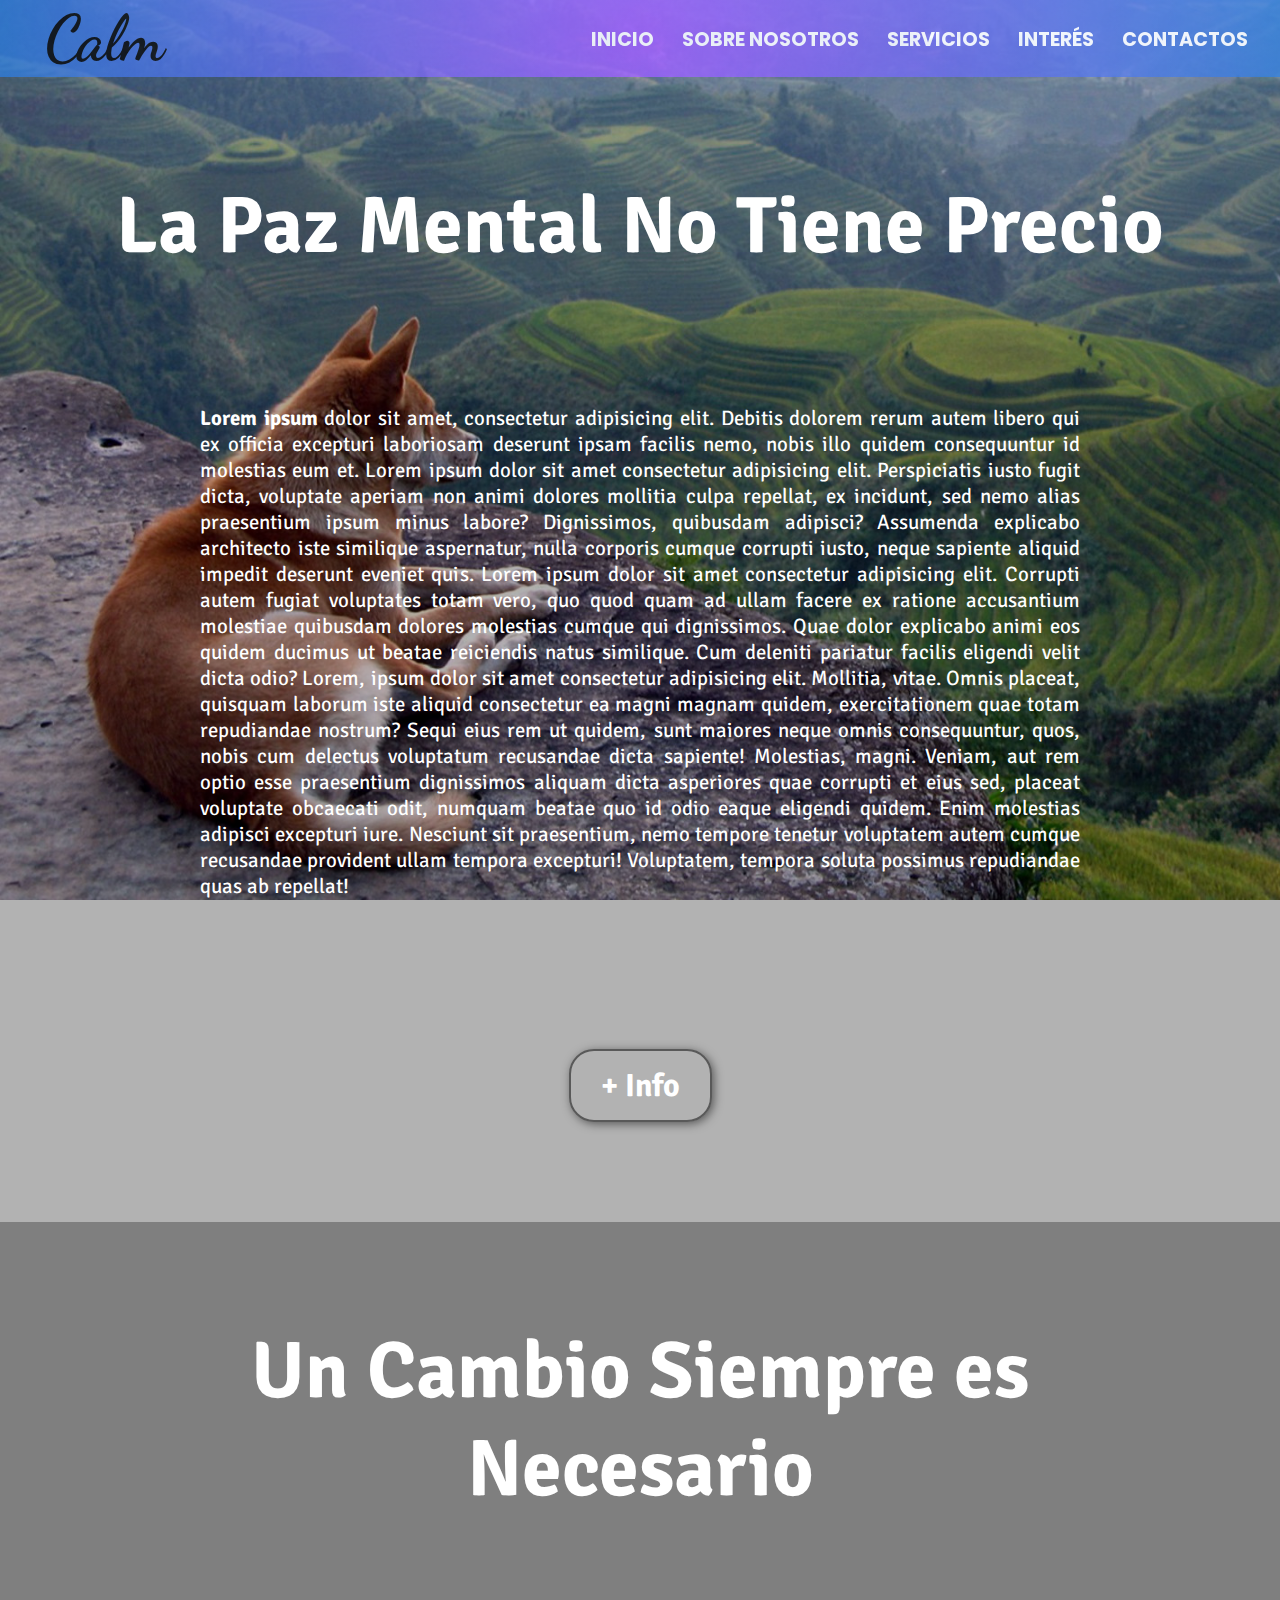
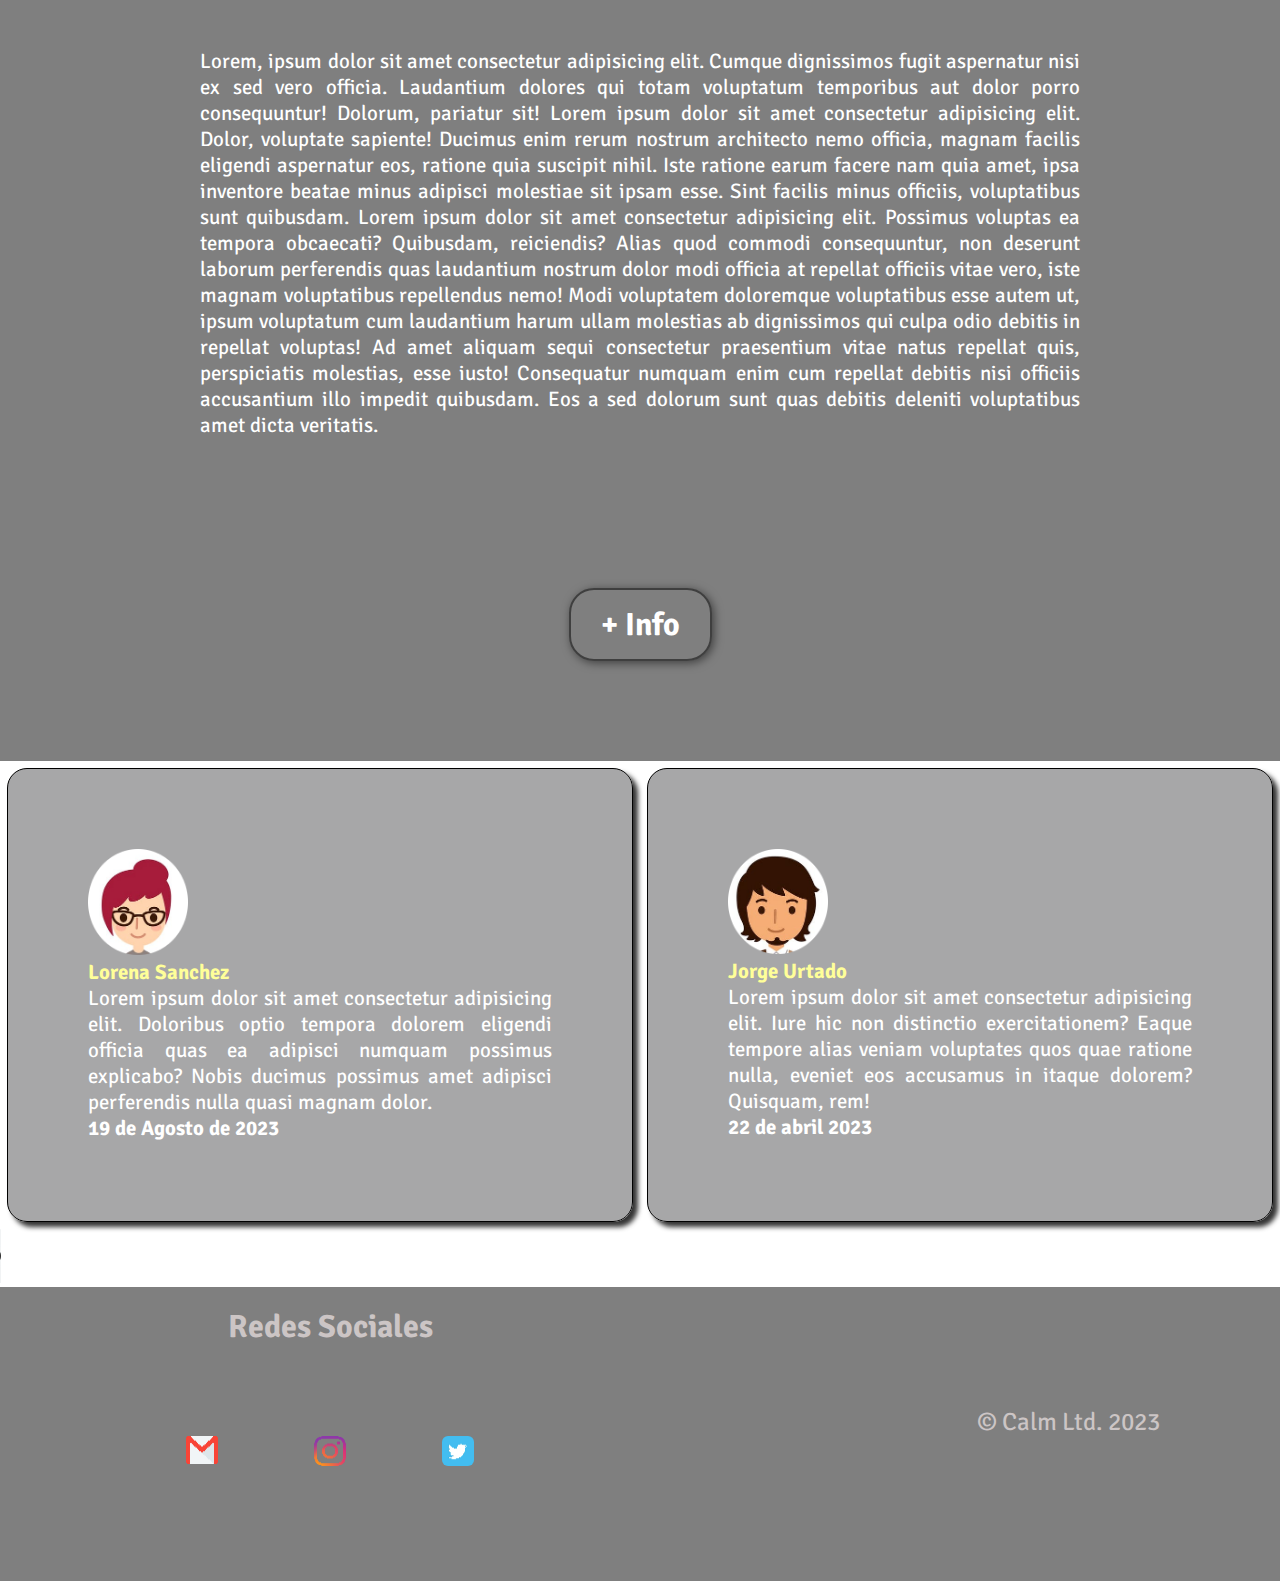
==== index.html @ 002ec2c3 "27ago 02" ====
<!DOCTYPE html>
<html lang="en">
<head>
    <meta charset="UTF-8">
    <meta name="viewport" content="width=device-width, initial-scale=1.0">
    <title>Calm</title>
    <link rel="stylesheet" href="style.css">
    <script defer src="app.js"></script>
    <link rel="shortcut icon" href="./img/favicon.ico" type="image/x-icon">
</head>
<body>

    <header id="head">

        <h1>Calm</h1>
        <nav class="navigation">
            <a href="./index.html">INICIO</a>
            <a href="./about.html">SOBRE NOSOTROS</a>
            <a href="./services.html">SERVICIOS</a>
            <a href="./interest.html">INTERÉS</a>
            <a href="./contact.html">CONTACTOS</a>
        </nav>

    </header>

    <main id="main">

        <section class="first_section">

            <h2>La Paz Mental No Tiene Precio</h2>

            <section class="first_section-div">

                    <p><b>Lorem ipsum</b> dolor sit amet, consectetur adipisicing elit. Debitis dolorem rerum autem libero qui ex officia excepturi laboriosam deserunt ipsam facilis nemo, nobis illo quidem consequuntur id molestias eum et. Lorem ipsum dolor sit amet consectetur adipisicing elit. Perspiciatis iusto fugit dicta, voluptate aperiam non animi dolores mollitia culpa repellat, ex incidunt, sed nemo alias praesentium ipsum minus labore? Dignissimos, quibusdam adipisci? Assumenda explicabo architecto iste similique aspernatur, nulla corporis cumque corrupti iusto, neque sapiente aliquid impedit deserunt eveniet quis. Lorem ipsum dolor sit amet consectetur adipisicing elit. Corrupti autem fugiat voluptates totam vero, quo quod quam ad ullam facere ex ratione accusantium molestiae quibusdam dolores molestias cumque qui dignissimos. Quae dolor explicabo animi eos quidem ducimus ut beatae reiciendis natus similique. Cum deleniti pariatur facilis eligendi velit dicta odio? Lorem, ipsum dolor sit amet consectetur adipisicing elit. Mollitia, vitae. Omnis placeat, quisquam laborum iste aliquid consectetur ea magni magnam quidem, exercitationem quae totam repudiandae nostrum? Sequi eius rem ut quidem, sunt maiores neque omnis consequuntur, quos, nobis cum delectus voluptatum recusandae dicta sapiente! Molestias, magni. Veniam, aut rem optio esse praesentium dignissimos aliquam dicta asperiores quae corrupti et eius sed, placeat voluptate obcaecati odit, numquam beatae quo id odio eaque eligendi quidem. Enim molestias adipisci excepturi iure. Nesciunt sit praesentium, nemo tempore tenetur voluptatem autem cumque recusandae provident ullam tempora excepturi! Voluptatem, tempora soluta possimus repudiandae quas ab repellat!</p>
                
            </section>

            <div class="btn-musica">
                <a href="https://www.youtube.com/watch?v=oP-83L8jOxo"" target="_blank">+ Info</a>
            </div>

        </section>

        <section class="second_section">

            <h2>Un Cambio Siempre es Necesario</h2>
            <p>Lorem, ipsum dolor sit amet consectetur adipisicing elit. Cumque dignissimos fugit aspernatur nisi ex sed vero officia. Laudantium dolores qui totam voluptatum temporibus aut dolor porro consequuntur! Dolorum, pariatur sit! Lorem ipsum dolor sit amet consectetur adipisicing elit. Dolor, voluptate sapiente! Ducimus enim rerum nostrum architecto nemo officia, magnam facilis eligendi aspernatur eos, ratione quia suscipit nihil. Iste ratione earum facere nam quia amet, ipsa inventore beatae minus adipisci molestiae sit ipsam esse. Sint facilis minus officiis, voluptatibus sunt quibusdam. Lorem ipsum dolor sit amet consectetur adipisicing elit. Possimus voluptas ea tempora obcaecati? Quibusdam, reiciendis? Alias quod commodi consequuntur, non deserunt laborum perferendis quas laudantium nostrum dolor modi officia at repellat officiis vitae vero, iste magnam voluptatibus repellendus nemo! Modi voluptatem doloremque voluptatibus esse autem ut, ipsum voluptatum cum laudantium harum ullam molestias ab dignissimos qui culpa odio debitis in repellat voluptas! Ad amet aliquam sequi consectetur praesentium vitae natus repellat quis, perspiciatis molestias, esse iusto! Consequatur numquam enim cum repellat debitis nisi officiis accusantium illo impedit quibusdam. Eos a sed dolorum sunt quas debitis deleniti voluptatibus amet dicta veritatis.</p>
            
            <div class="btn-video">
                <a href="https://www.youtube.com/watch?v=GnFl4xv1kAo" target="_blank">+ Info</a>
            </div>

        </section>

    </main>

    

    <section class="testimony">

        <div class="testimony_one">
            <img src="img/female_face.png" alt="female testimony" title="female testimony" width="100px">
            <h3>Lorena Sanchez</h3>
            <p>Lorem ipsum dolor sit amet consectetur adipisicing elit. Doloribus optio tempora dolorem eligendi officia quas ea adipisci numquam possimus explicabo? Nobis ducimus possimus amet adipisci perferendis nulla quasi magnam dolor.</p>
            <p><b>19 de Agosto de 2023</b></p>
        </div>

        <div class="testimony_two">
            <img src="img/male_face.png" alt="male testimony" title="male testimony" width="100px">
            <h3>Jorge Urtado</h3>
            <p>Lorem ipsum dolor sit amet consectetur adipisicing elit. Iure hic non distinctio exercitationem? Eaque tempore alias veniam voluptates quos quae ratione nulla, eveniet eos accusamus in itaque dolorem? Quisquam, rem!</p>
            <p><b>22 de abril 2023</b></p>
        </div>

    </section>

    <audio id="audio" src="./audio/sunny-mornings.mp3" autoplay loop controls></audio>

    <footer id="foot">

        

        <div class="rrss">
            <div class="foot-h4">
                <h4>Redes Sociales</h4>
            </div>
            <div class="rrss-div">
                <div class="email">
                
                    <a href="mailto:contacto@calm.com" target="_blank">
                        <img src="./img/email.png" alt="email_logo">
                    </a>
    
                </div>
    
                <div class="instagram">
    
                    <a href="https://www.instagram.com" target="_blank">
                        <img src="./img/ig_logo.png" alt="instagram_logo">
                    </a>
    
                </div>
    
                <div class="twitter">
    
                    <a href="https://www.twitter.com" target="_blank">
                        <img src="./img/twitter.png" alt="twitter_logo">
                    </a>
    
                </div>
            </div>
        </div>

        <div class="copyright">
            <p>&copy; Calm Ltd. 2023</p>
        </div>

    </footer>

</body>
</html>
---- style.css ----
@import url('https://fonts.googleapis.com/css2?family=Courgette&family=Dancing+Script&family=Poppins:wght@400;700&family=Signika+Negative&display=swap');
/* 
font-family: 'Courgette', cursive;
font-family: 'Dancing Script', cursive;
font-family: 'Poppins', sans-serif;
font-family: 'Signika Negative', sans-serif; 
*/


*{
    margin: 0;
    padding: 0;
    box-sizing: border-box;
    list-style: none;
}

body{
    background-image: url(./img/bg1.jpg);
    background-repeat: no-repeat;
    background-attachment: fixed;
    background-size: cover;
    text-align: justify;
}

/* body::before{
    background-image: url(./img/bg1.jpg);
    background-repeat: no-repeat;
    background-attachment: fixed;
    background-size: cover;
    text-align: justify;
    filter: blur(10px);
    z-index: -1;
    content: '';
} */

#head{
    background: radial-gradient(circle, rgb(153, 82, 245) 0%, rgb(40, 115, 207) 100%);
    opacity: 80%;
    position: sticky;
    top: 0;
    display: flex;
    flex-direction: row;
    justify-content: space-between;
}

.navigation{
    padding-right: 20px;
    padding-top: 25px;
}

.navigation a{
    border-radius: 20px;
    color: white;
    text-decoration: none;
    font-weight: bold;
    font-size: 1.2em;
    font-family: 'Poppins', sans-serif;
    padding: 12px;
}

.navigation a:hover{
    background-color: rgba(145, 52, 231, 0.582);
}

h1{
    font-family: 'Dancing Script', cursive;
    font-size: 4em;
    padding-left: 45px;
    padding-right: 50px;
    border-radius: 50px;
}

h1:hover{
    transition: 0.2s;
    filter: blur(3px);
}

h2{
    font-family: 'Signika Negative', sans-serif;
    font-size: 5em;
    text-align: center;
    color: white;
}

h3{
    font-family: 'Signika Negative', sans-serif;
    color: #ff9;
    font-size: 1.3em;
}

p{
    font-size: 1.3em;
    font-family: 'Signika Negative', sans-serif;
}

#main h2{
    padding-bottom: 30px;
    transition: 2s;
}

#main p{
    color: white;
    padding: 100px;
}

.first_section{
    background-color: rgba(0,0,0,0.3);
    padding: 100px;
}

.second_section{
    background-color: rgba(0,0,0,0.5);
    padding: 100px;
}

.btn-video, .btn-musica{
    display: flex;
    justify-content: center;
    padding-top: 50px;
}

.btn-musica a, .btn-video a{
    display: inline-block;
    color: white;
    font-size: 2em;
    font-weight: bold;
    padding: 15px 30px;
    border-radius: 25px;
    border: 2px solid rgba(0, 0, 0, 0.5);
    box-shadow: 2px 2px 10px rgba(0, 0, 0, 0.5); /* offset-x | offset-y | blur-radius | spread-radius | color */
    transition: 0.5s;
    text-decoration: none;
    font-family: 'Signika Negative', sans-serif;
}

.btn-musica a:hover, .btn-video a:hover{
    background-color: rgba(155, 48, 255, 0.493);
}

.testimony{
    display: flex;
}

.testimony_one, .testimony_two{
    padding: 80px;
    margin: 7px;
    background-color: rgba(67, 66, 68, 0.466);
    border-radius: 20px;
    width: 50%;
    border: 1px solid rgb(0,0,0);
    box-shadow: 5px 5px 5px rgba(0, 0, 0, 0.8);
    transition: 2s;
}

.testimony p{
    color: white;
}

#foot{
    color: rgb(204, 197, 197);
    padding: 20px;
    background-color: rgba(0,0,0,0.5);
    font-size: 1.2em;
    display: flex;
}

.foot-h4{
    font-family: 'Signika Negative', sans-serif;
    font-size: 2rem;
    display: flex;
    justify-content: center;
}

.rrss, .copyright{
    width: 50%;
}

.rrss-div{
    display: flex;
    justify-content: space-evenly;
    padding: 80px;
}

.instagram, .email{
    padding: 10px;
}

.twitter img{
    border-radius: 16px;
    padding: 10px;
} 


.copyright p{
    text-align: right;
    padding: 100px;
}


/* About */

.main_about{
    /* background-color: rgba(0,0,0,0.3); */
}

.main_about p{
    color: white;
}

.first_section-about{
    background-color: rgba(0, 0, 0, 0.5);
    padding: 100px;
}

.sec_one-div, .sec_two-div{
    display: flex;
    align-items: center;
}

.second_section-about{
    padding: 100px;
    background-color: rgba(0, 0, 0, 0.3);
}

.main_about h2{
    transition: 2s;
}

.sec_one-div p, .sec_two-div p{
    text-align: center;
    text-align: justify;
    padding: 100px;
}

.sec_one-div img, .sec_two-div img{
    width: 32%;
    border-radius: 50%;
}

/* services */

.main_services p{
    color: white;
}

.service_one, .service_two, .service_three{
    padding: 100px;
}

.service_one h2, .service_two h2, .service_three h2{
    padding-bottom: 100px;
    transition: 2s;
}

.service_one-div, .service_two-div, .service_three-div{
    display: flex;
    align-items: center;
}

.service_one-div p, .service_two-div p, .service_three-div p{
    text-align: center;
    text-align: justify;
    padding: 100px;
}

.service_one-div img, .service_two-div img, .service_three-div img{
    border-radius: 10px;
    max-width: 50%;
}

.service_one{
    background-color: rgba(0,0,0,0.3);
}

.service_two{
    background-color: rgba(0,0,0,0.5);
}

.service_three{
    background-color: rgba(0,0,0,0.3);
}

/* Interés */

.main_interest{
    /* background-color: rgba(0,0,0,0.3); */
    color: white;
}

.main_interest h2{
    transition: 2s;
}

.section_one-interest{
    background-color: rgba(0, 0, 0, 0.5);
    padding: 100px 0px;
}

.secone_interest-img{
    padding: 100px;
    display: flex;
    justify-content: center;  
}

.secone_interest-img img{
    border-radius: 10px;
    border: 2px solid rgba(0, 0, 0, 0.5);
    box-shadow: 30px 20px 10px rgba(0, 0, 0, 0.7);
    max-width: 90%;
}

.section_one-interest p{
    padding: 0px 200px;
}

.secone_interest-div p{
    padding-bottom: 100px;
}

.section_two-interest{
    padding: 100px 0px;
    background-color: rgba(0, 0, 0, 0.3);
}

.section_two-interest p{
    padding: 0px 200px;
}

.sectwo_interest-img{
    padding: 100px;
    display: flex;
    justify-content: center;
}

.sectwo_interest-img img{
    border-radius: 10px;
    border: 2px solid rgba(0, 0, 0, 0.5);
    box-shadow:30px 20px 10px rgba(0, 0, 0, 0.8);
}


/* Form */

.contact_form{
    padding: 100px;
    background-color: rgba(0, 0, 0, 0.5);
}

.contact_form h2{
    font-family: 'Courgette', cursive;
    font-size: 5.2em;
    /* color: #ad4ef1; */
    transition: 2s;
}

.contact_form h3{
    text-align: center;
    padding-bottom: 50px;
    font-size: 2em;
}

form{
    border: 3px solid #8724ce;
	width: 500px; 
    height: auto;
    margin: 80px auto;
	border-radius: 10px;  
    padding: 50px; 
    background-color: rgba(176, 78, 233, 0.2);
    color: white;
}

input{
	background-color: #fbfbfb; 
	width: 400px; 
	height: 40px; 
    border: 1px solid #ab4493;
	border-radius: 5px;  
	margin-top: 10px;  
	padding-left: 10px;
    margin-bottom: 20px; 
    font-family: 'Poppins', sans-serif;
}


textarea{
    background-color: #fbfbfb; 
	width: 400px; 
	height: 150px; 
	border-radius: 5px;
    border: 1px solid #ab4493;  
	margin-top: 10px;  
	padding-left: 10px;
    margin-bottom: 20px; 
    padding-top: 15px; 
    font-family: 'Poppins', sans-serif;
}


label{
    display: block; 
	float: center; 	
    font-family: 'Poppins', sans-serif;
}


button{
	height: 45px; 
	padding-left: 5px;
	padding-right: 5px; 	
	margin-bottom: 20px; 
	margin-top: 10px; 	
	background-color: #d660bb; 
    border: 0.5px solid #d660bb;
	border-radius: 10px;	
	width: 400px;   
    cursor: pointer;
}

button:hover{
    background-color: #ec7ad2;
    transition: 0.3s;
}


button p{
	color: #fff; 
    font-weight: bold;
    font-family: 'Poppins', sans-serif;
}


span{
	color: yellow; 
}

.aviso{
    font-family: 'Poppins', sans-serif;
}

/* ::-webkit-input-placeholder {
    color: #ec2525;
}
*/

form input:focus{
	outline:0;
	border: 1px solid #97d848;
}


form textarea:focus{
	outline:0;
	border: 1px solid #97d848;
}

.contact_others{
    background-color: rgba(0, 0, 0, 0.3);
}

.contact_others h2{
    font-family: 'Courgette', cursive;
    font-size: 5em;
    padding: 100px;
}

.contact_others-iframe{
    display: flex;
    justify-content: center;
    padding-bottom: 50px;
}

.contact_others-p{
    color: white;
    text-align: center;
    font-size: 2em;
}

.contact_others-div{
    padding: 50px;
    padding-bottom: 100px;
}

.contact_others-div h3{
    text-align: center;
    font-size: 2em;
    padding: 50px;
}

.contact_others-div p{
    color: white;
    text-align: center;
    font-size: 1.5em;
}
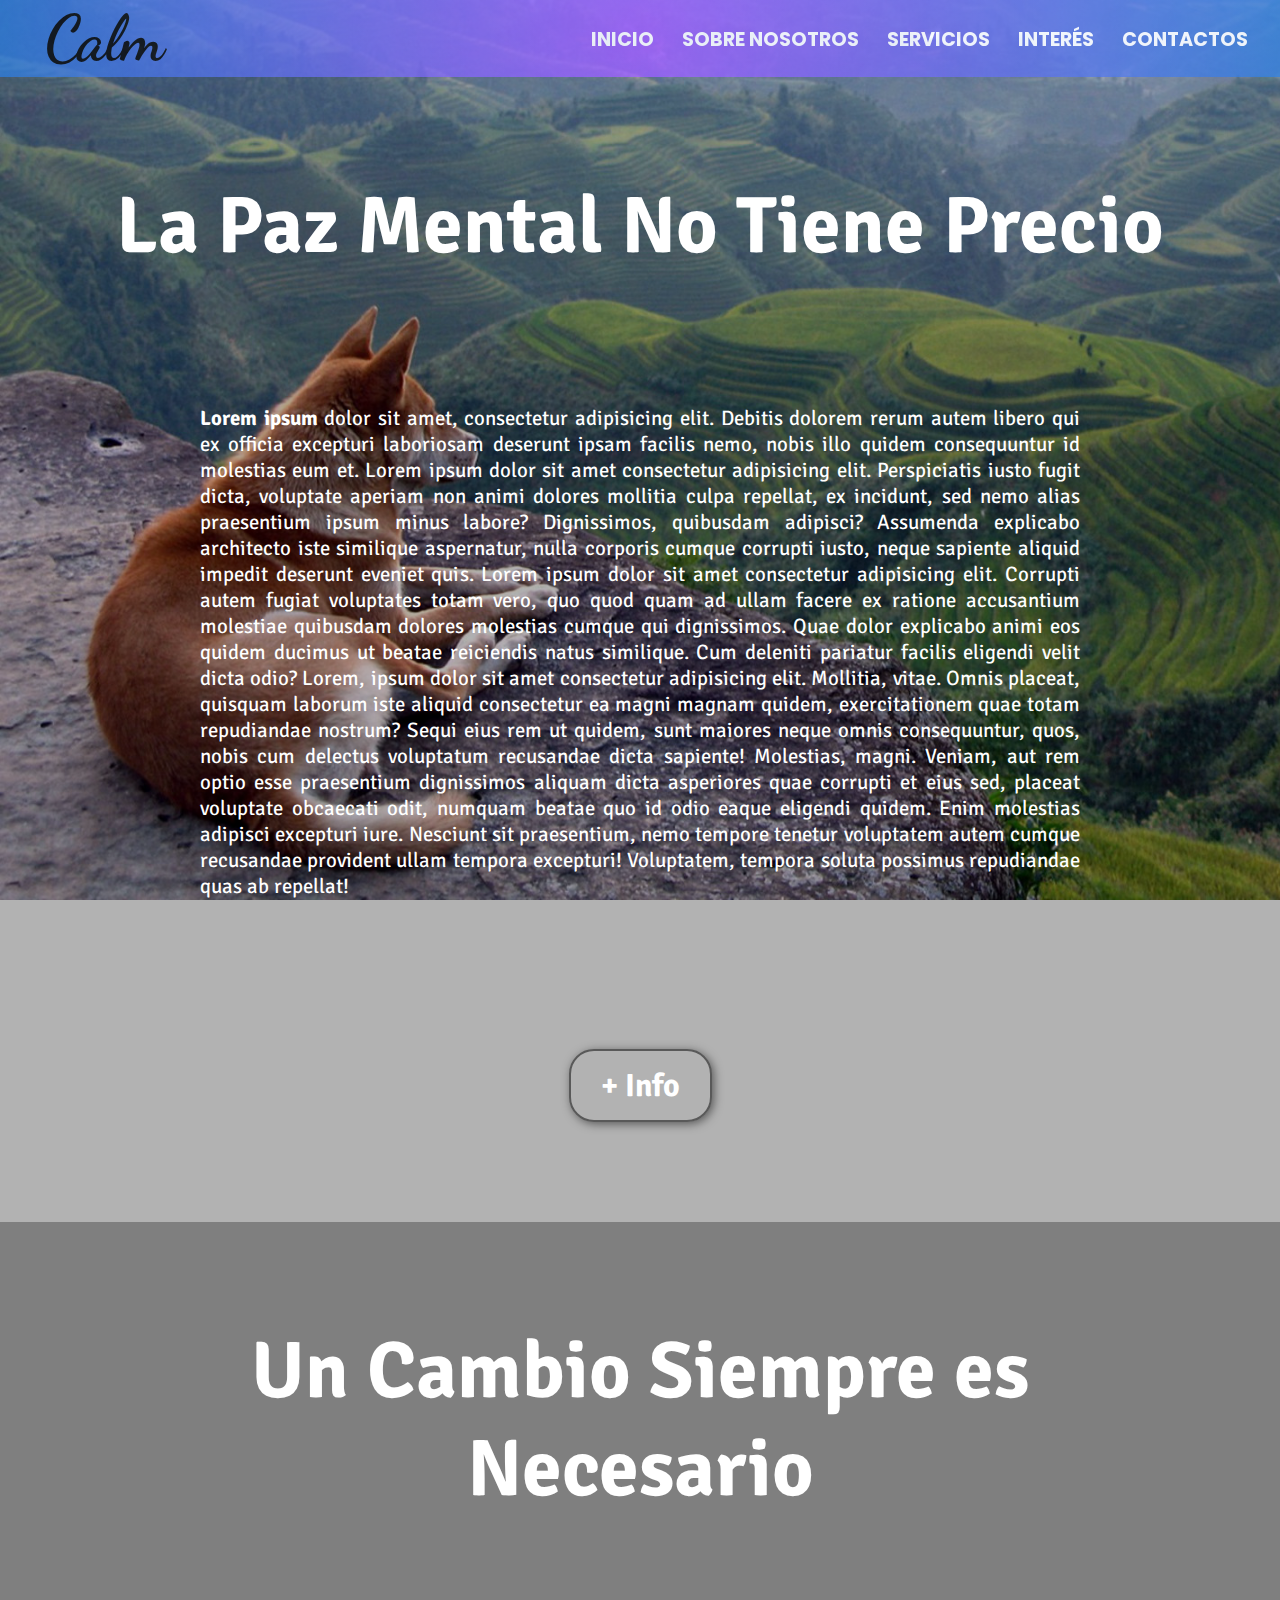
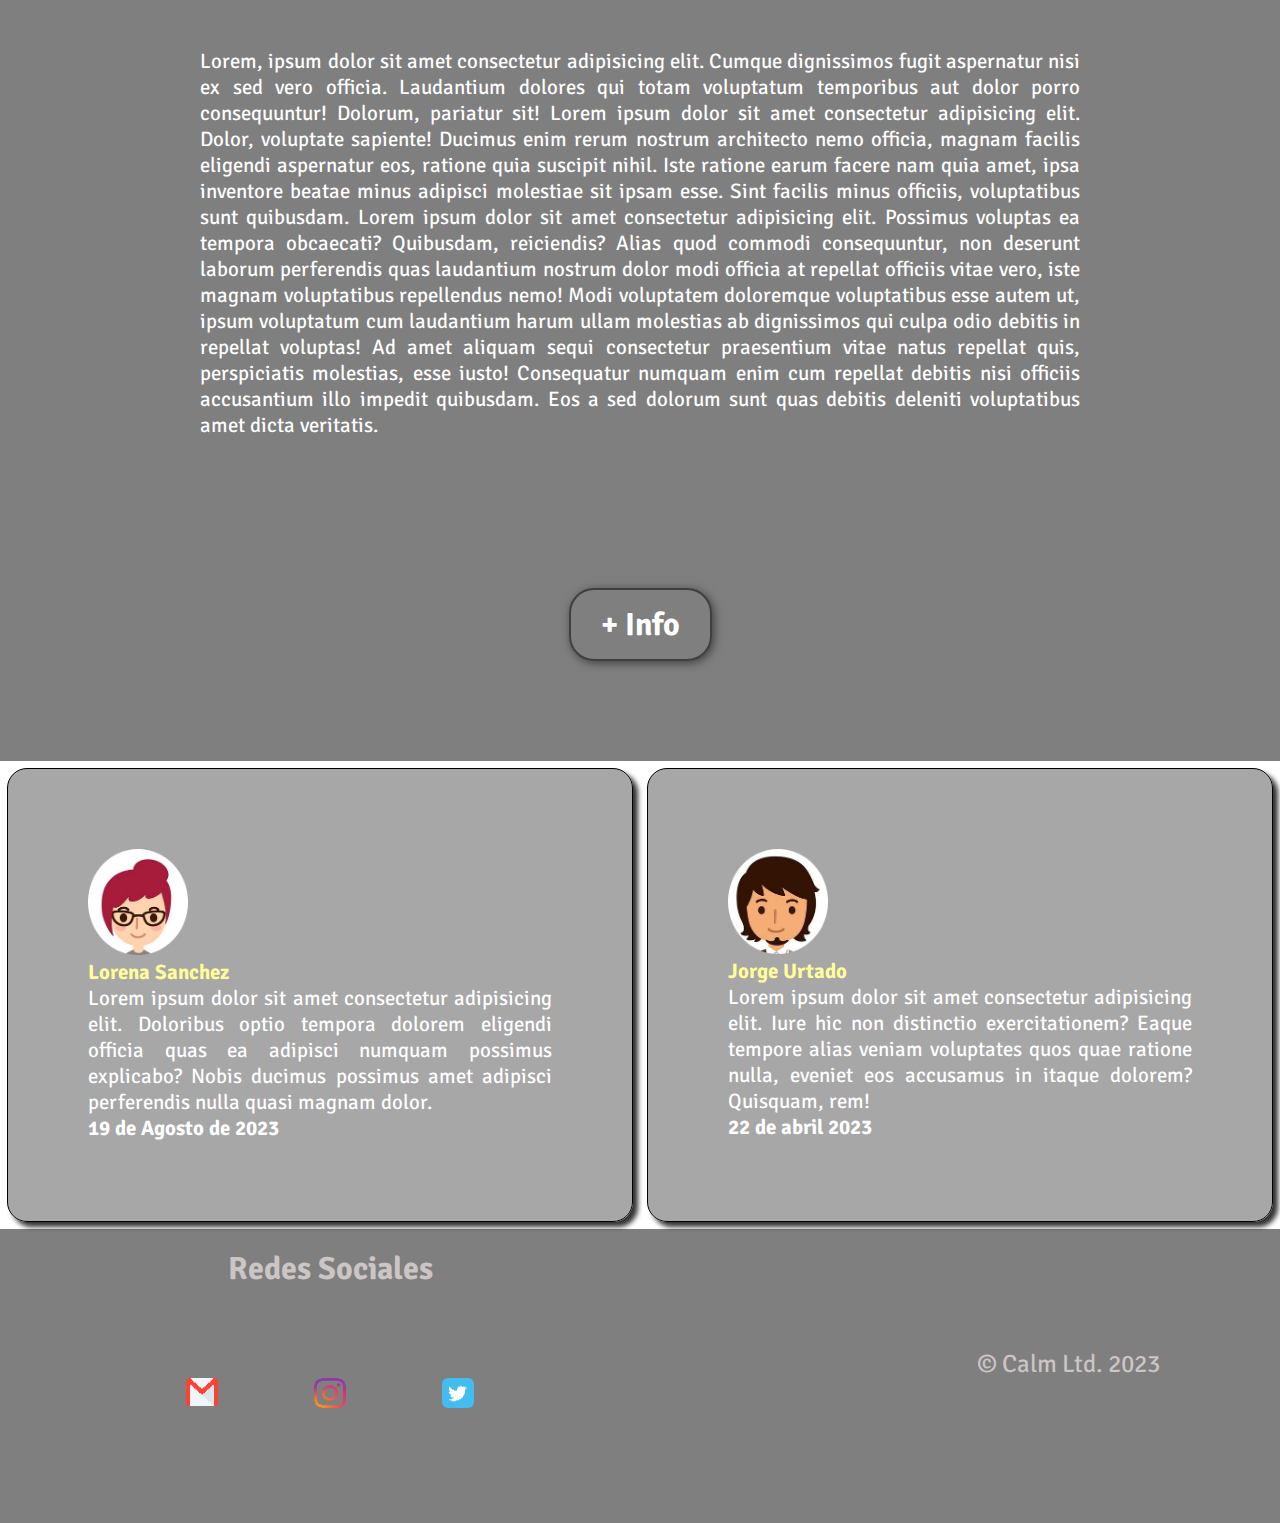
==== commit 1091c231: "27ago 03" ====
--- a/index.html
+++ b/index.html
@@ -74,7 +74,9 @@
 
     </section>
 
-    <audio id="audio" src="./audio/sunny-mornings.mp3" autoplay loop controls></audio>
+    <!-- <audio autoplay>
+        <source src="./audio/sunny-mornings.mp3" type="audio/mpeg">
+    </audio> -->
 
     <footer id="foot">
 
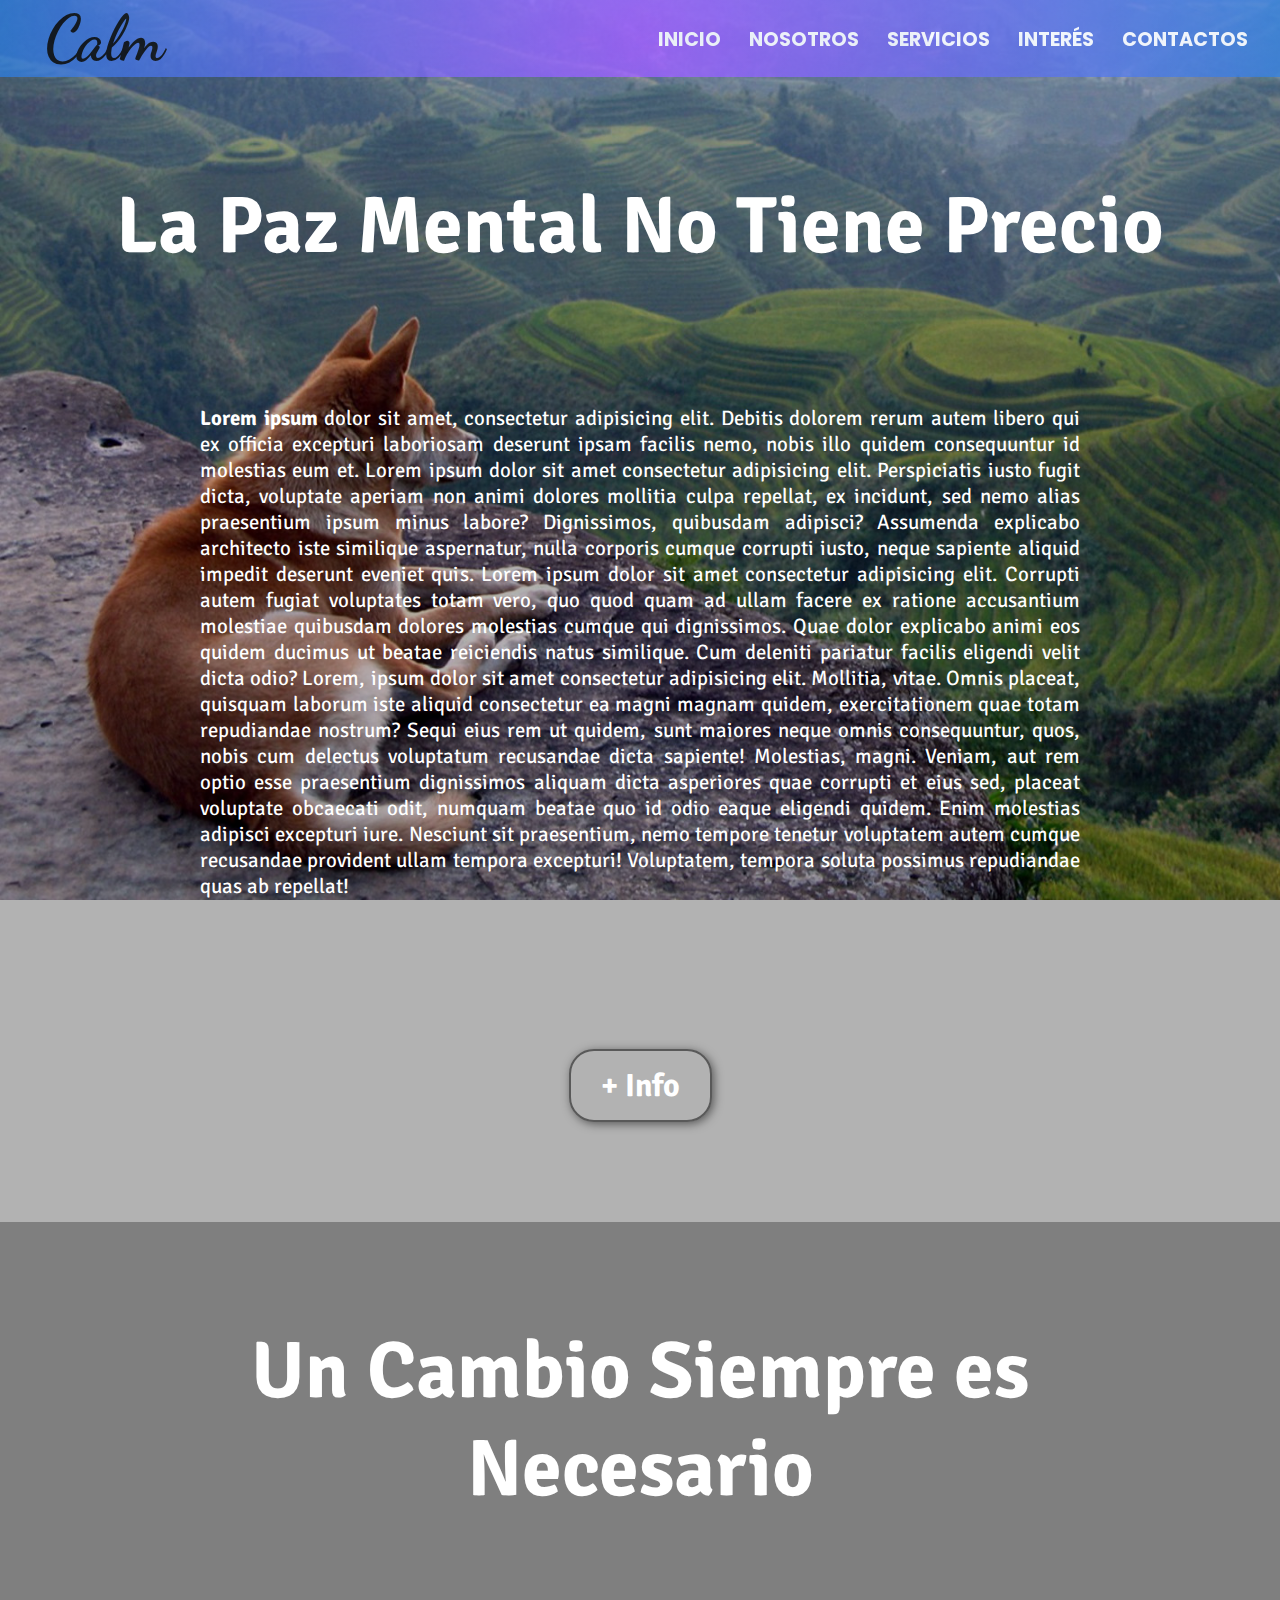
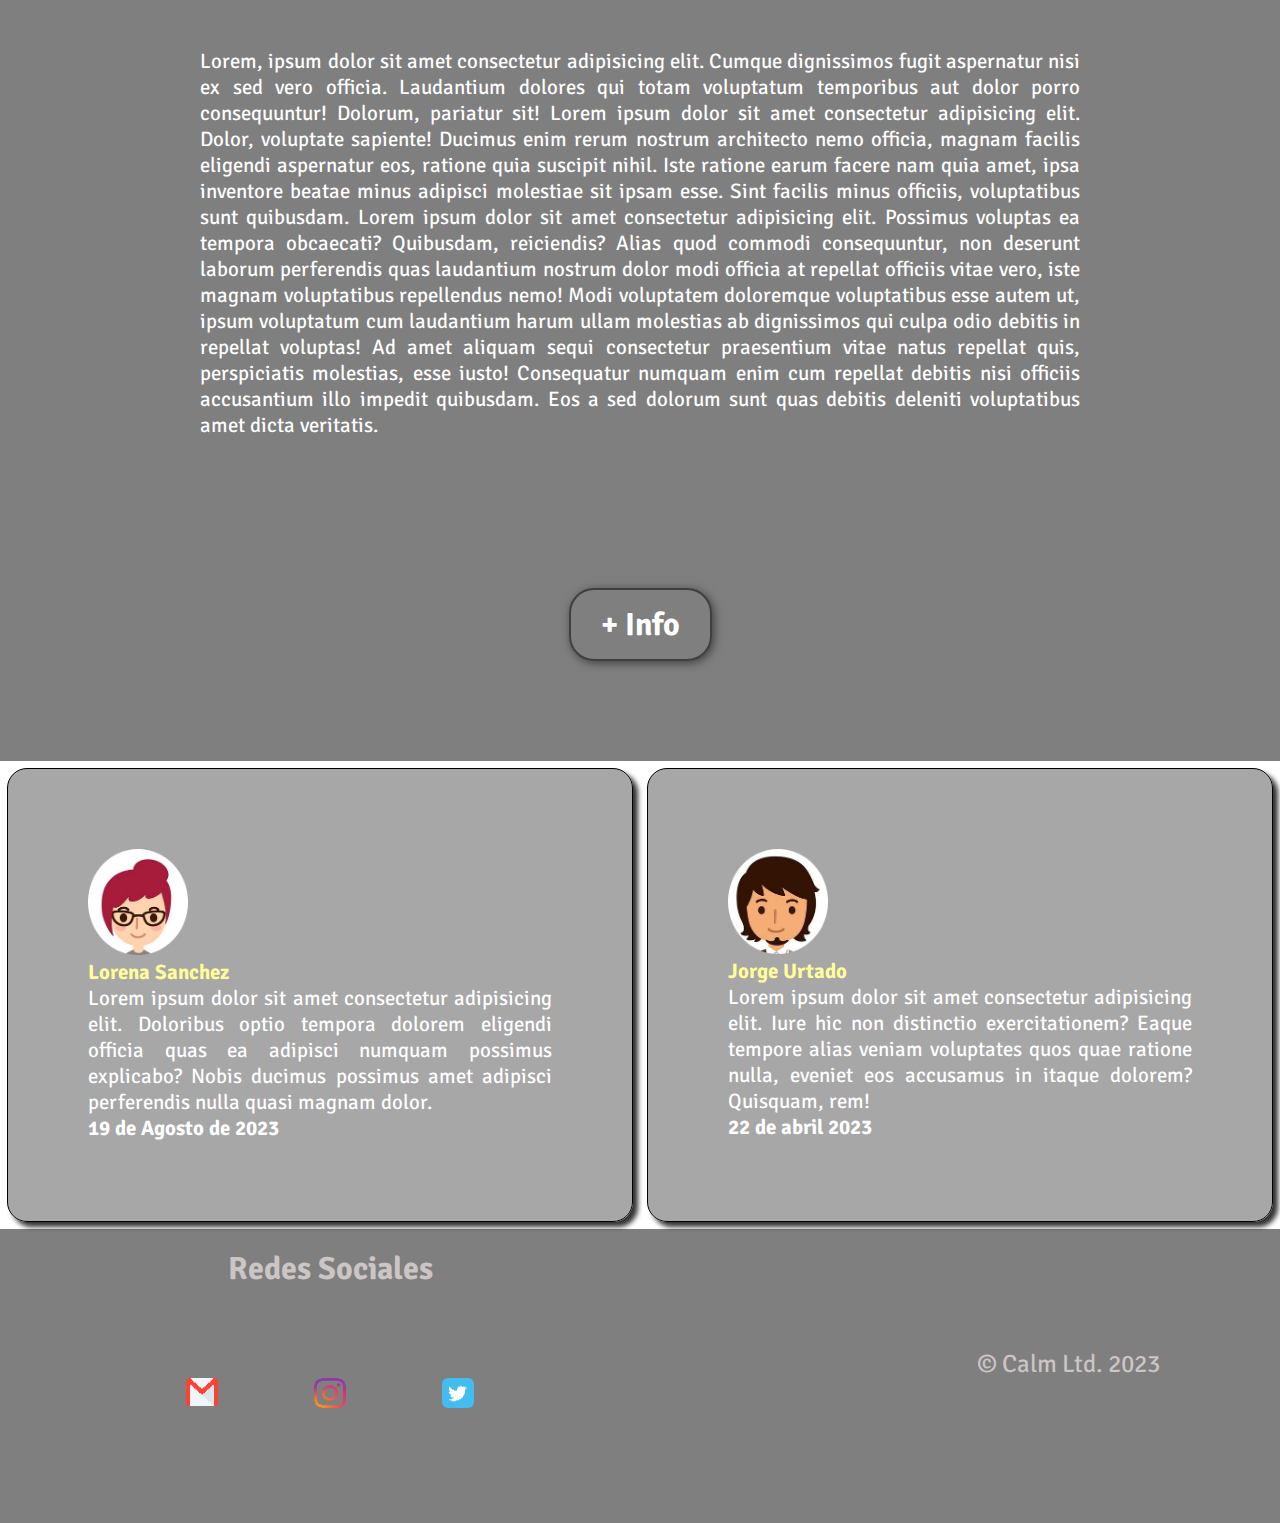
==== commit 2ad9a44c: "28ago 01" ====
--- a/index.html
+++ b/index.html
@@ -15,7 +15,7 @@
         <h1>Calm</h1>
         <nav class="navigation">
             <a href="./index.html">INICIO</a>
-            <a href="./about.html">SOBRE NOSOTROS</a>
+            <a href="./about.html">NOSOTROS</a>
             <a href="./services.html">SERVICIOS</a>
             <a href="./interest.html">INTERÉS</a>
             <a href="./contact.html">CONTACTOS</a>
--- a/style.css
+++ b/style.css
@@ -21,17 +21,6 @@
     background-size: cover;
     text-align: justify;
 }
-
-/* body::before{
-    background-image: url(./img/bg1.jpg);
-    background-repeat: no-repeat;
-    background-attachment: fixed;
-    background-size: cover;
-    text-align: justify;
-    filter: blur(10px);
-    z-index: -1;
-    content: '';
-} */
 
 #head{
     background: radial-gradient(circle, rgb(153, 82, 245) 0%, rgb(40, 115, 207) 100%);
@@ -199,10 +188,6 @@
 
 /* About */
 
-.main_about{
-    /* background-color: rgba(0,0,0,0.3); */
-}
-
 .main_about p{
     color: white;
 }
@@ -283,7 +268,6 @@
 /* Interés */
 
 .main_interest{
-    /* background-color: rgba(0,0,0,0.3); */
     color: white;
 }
 
@@ -349,7 +333,6 @@
 .contact_form h2{
     font-family: 'Courgette', cursive;
     font-size: 5.2em;
-    /* color: #ad4ef1; */
     transition: 2s;
 }
 
@@ -438,11 +421,6 @@
     font-family: 'Poppins', sans-serif;
 }
 
-/* ::-webkit-input-placeholder {
-    color: #ec2525;
-}
-*/
-
 form input:focus{
 	outline:0;
 	border: 1px solid #97d848;
@@ -492,3 +470,431 @@
     text-align: center;
     font-size: 1.5em;
 }
+
+@media (max-width:576px) {
+    
+    h1{
+        display: flex;
+        flex-direction: row;
+        align-items: center;
+    }
+
+    h2{
+        font-size: 4em;
+    }
+    
+    .navigation{
+        display: flex;
+        flex-direction: column;
+        align-items: center;
+        padding: 5px 60px;
+    }
+    
+    .navigation a{
+        border-radius: 14px;
+        display: flex;
+        flex-direction: column;
+        align-items: center;
+        font-size: 1.1em;
+        padding: 5px;
+    }
+    
+    /**/
+/*     
+    h3{
+        font-family: 'Signika Negative', sans-serif;
+        color: #ff9;
+        font-size: 1.3em;
+    }
+    
+    #main h2{
+        padding-bottom: 30px;
+        transition: 2s;
+    }
+    
+    #main p{
+        color: white;
+        padding: 100px;
+    }
+    
+    .first_section{
+        background-color: rgba(0,0,0,0.3);
+        padding: 100px;
+    }
+    
+    .second_section{
+        background-color: rgba(0,0,0,0.5);
+        padding: 100px;
+    }
+    
+    .btn-video, .btn-musica{
+        display: flex;
+        justify-content: center;
+        padding-top: 50px;
+    }
+    
+    .btn-musica a, .btn-video a{
+        display: inline-block;
+        color: white;
+        font-size: 2em;
+        font-weight: bold;
+        padding: 15px 30px;
+        border-radius: 25px;
+        border: 2px solid rgba(0, 0, 0, 0.5);
+        box-shadow: 2px 2px 10px rgba(0, 0, 0, 0.5); 
+        transition: 0.5s;
+        text-decoration: none;
+        font-family: 'Signika Negative', sans-serif;
+    }
+    
+    .btn-musica a:hover, .btn-video a:hover{
+        background-color: rgba(155, 48, 255, 0.493);
+    }
+    
+    .testimony{
+        display: flex;
+    }
+    
+    .testimony_one, .testimony_two{
+        padding: 80px;
+        margin: 7px;
+        background-color: rgba(67, 66, 68, 0.466);
+        border-radius: 20px;
+        width: 50%;
+        border: 1px solid rgb(0,0,0);
+        box-shadow: 5px 5px 5px rgba(0, 0, 0, 0.8);
+        transition: 2s;
+    }
+    
+    .testimony p{
+        color: white;
+    }
+    
+    #foot{
+        color: rgb(204, 197, 197);
+        padding: 20px;
+        background-color: rgba(0,0,0,0.5);
+        font-size: 1.2em;
+        display: flex;
+    }
+    
+    .foot-h4{
+        font-family: 'Signika Negative', sans-serif;
+        font-size: 2rem;
+        display: flex;
+        justify-content: center;
+    }
+    
+    .rrss, .copyright{
+        width: 50%;
+    }
+    
+    .rrss-div{
+        display: flex;
+        justify-content: space-evenly;
+        padding: 80px;
+    }
+    
+    .instagram, .email{
+        padding: 10px;
+    }
+    
+    .twitter img{
+        border-radius: 16px;
+        padding: 10px;
+    } 
+    
+    
+    .copyright p{
+        text-align: right;
+        padding: 100px;
+    }
+    
+    
+     /*  About 
+    
+    .main_about p{
+        color: white;
+    }
+    
+    .first_section-about{
+        background-color: rgba(0, 0, 0, 0.5);
+        padding: 100px;
+    }
+    
+    .sec_one-div, .sec_two-div{
+        display: flex;
+        align-items: center;
+    }
+    
+    .second_section-about{
+        padding: 100px;
+        background-color: rgba(0, 0, 0, 0.3);
+    }
+    
+    .main_about h2{
+        transition: 2s;
+    }
+    
+    .sec_one-div p, .sec_two-div p{
+        text-align: center;
+        text-align: justify;
+        padding: 100px;
+    }
+    
+    .sec_one-div img, .sec_two-div img{
+        width: 32%;
+        border-radius: 50%;
+    }
+    
+    /*  services 
+    
+    .main_services p{
+        color: white;
+    }
+    
+    .service_one, .service_two, .service_three{
+        padding: 100px;
+    }
+    
+    .service_one h2, .service_two h2, .service_three h2{
+        padding-bottom: 100px;
+        transition: 2s;
+    }
+    
+    .service_one-div, .service_two-div, .service_three-div{
+        display: flex;
+        align-items: center;
+    }
+    
+    .service_one-div p, .service_two-div p, .service_three-div p{
+        text-align: center;
+        text-align: justify;
+        padding: 100px;
+    }
+    
+    .service_one-div img, .service_two-div img, .service_three-div img{
+        border-radius: 10px;
+        max-width: 50%;
+    }
+    
+    .service_one{
+        background-color: rgba(0,0,0,0.3);
+    }
+    
+    .service_two{
+        background-color: rgba(0,0,0,0.5);
+    }
+    
+    .service_three{
+        background-color: rgba(0,0,0,0.3);
+    }
+    
+    /* Interés 
+    
+    .main_interest{
+        color: white;
+    }
+    
+    .main_interest h2{
+        transition: 2s;
+    }
+    
+    .section_one-interest{
+        background-color: rgba(0, 0, 0, 0.5);
+        padding: 100px 0px;
+    }
+    
+    .secone_interest-img{
+        padding: 100px;
+        display: flex;
+        justify-content: center;  
+    }
+    
+    .secone_interest-img img{
+        border-radius: 10px;
+        border: 2px solid rgba(0, 0, 0, 0.5);
+        box-shadow: 30px 20px 10px rgba(0, 0, 0, 0.7);
+        max-width: 90%;
+    }
+    
+    .section_one-interest p{
+        padding: 0px 200px;
+    }
+    
+    .secone_interest-div p{
+        padding-bottom: 100px;
+    }
+    
+    .section_two-interest{
+        padding: 100px 0px;
+        background-color: rgba(0, 0, 0, 0.3);
+    }
+    
+    .section_two-interest p{
+        padding: 0px 200px;
+    }
+    
+    .sectwo_interest-img{
+        padding: 100px;
+        display: flex;
+        justify-content: center;
+    }
+    
+    .sectwo_interest-img img{
+        border-radius: 10px;
+        border: 2px solid rgba(0, 0, 0, 0.5);
+        box-shadow:30px 20px 10px rgba(0, 0, 0, 0.8);
+    }
+    
+    
+    /* Form 
+    
+    .contact_form{
+        padding: 100px;
+        background-color: rgba(0, 0, 0, 0.5);
+    }
+    
+    .contact_form h2{
+        font-family: 'Courgette', cursive;
+        font-size: 5.2em;
+        transition: 2s;
+    }
+    
+    .contact_form h3{
+        text-align: center;
+        padding-bottom: 50px;
+        font-size: 2em;
+    }
+    
+    form{
+        border: 3px solid #8724ce;
+        width: 500px; 
+        height: auto;
+        margin: 80px auto;
+        border-radius: 10px;  
+        padding: 50px; 
+        background-color: rgba(176, 78, 233, 0.2);
+        color: white;
+    }
+    
+    input{
+        background-color: #fbfbfb; 
+        width: 400px; 
+        height: 40px; 
+        border: 1px solid #ab4493;
+        border-radius: 5px;  
+        margin-top: 10px;  
+        padding-left: 10px;
+        margin-bottom: 20px; 
+        font-family: 'Poppins', sans-serif;
+    }
+    
+    
+    textarea{
+        background-color: #fbfbfb; 
+        width: 400px; 
+        height: 150px; 
+        border-radius: 5px;
+        border: 1px solid #ab4493;  
+        margin-top: 10px;  
+        padding-left: 10px;
+        margin-bottom: 20px; 
+        padding-top: 15px; 
+        font-family: 'Poppins', sans-serif;
+    }
+    
+    
+    label{
+        display: block; 
+        float: center; 	
+        font-family: 'Poppins', sans-serif;
+    }
+    
+    
+    button{
+        height: 45px; 
+        padding-left: 5px;
+        padding-right: 5px; 	
+        margin-bottom: 20px; 
+        margin-top: 10px; 	
+        background-color: #d660bb; 
+        border: 0.5px solid #d660bb;
+        border-radius: 10px;	
+        width: 400px;   
+        cursor: pointer;
+    }
+    
+    button:hover{
+        background-color: #ec7ad2;
+        transition: 0.3s;
+    }
+    
+    
+    button p{
+        color: #fff; 
+        font-weight: bold;
+        font-family: 'Poppins', sans-serif;
+    }
+    
+    
+    span{
+        color: yellow; 
+    }
+    
+    .aviso{
+        font-family: 'Poppins', sans-serif;
+    }
+    
+    form input:focus{
+        outline:0;
+        border: 1px solid #97d848;
+    }
+    
+    
+    form textarea:focus{
+        outline:0;
+        border: 1px solid #97d848;
+    }
+    
+    .contact_others{
+        background-color: rgba(0, 0, 0, 0.3);
+    }
+    
+    .contact_others h2{
+        font-family: 'Courgette', cursive;
+        font-size: 5em;
+        padding: 100px;
+    }
+    
+    .contact_others-iframe{
+        display: flex;
+        justify-content: center;
+        padding-bottom: 50px;
+    }
+    
+    .contact_others-p{
+        color: white;
+        text-align: center;
+        font-size: 2em;
+    }
+    
+    .contact_others-div{
+        padding: 50px;
+        padding-bottom: 100px;
+    }
+    
+    .contact_others-div h3{
+        text-align: center;
+        font-size: 2em;
+        padding: 50px;
+    }
+    
+    .contact_others-div p{
+        color: white;
+        text-align: center;
+        font-size: 1.5em;
+    }
+    */
+} 
+
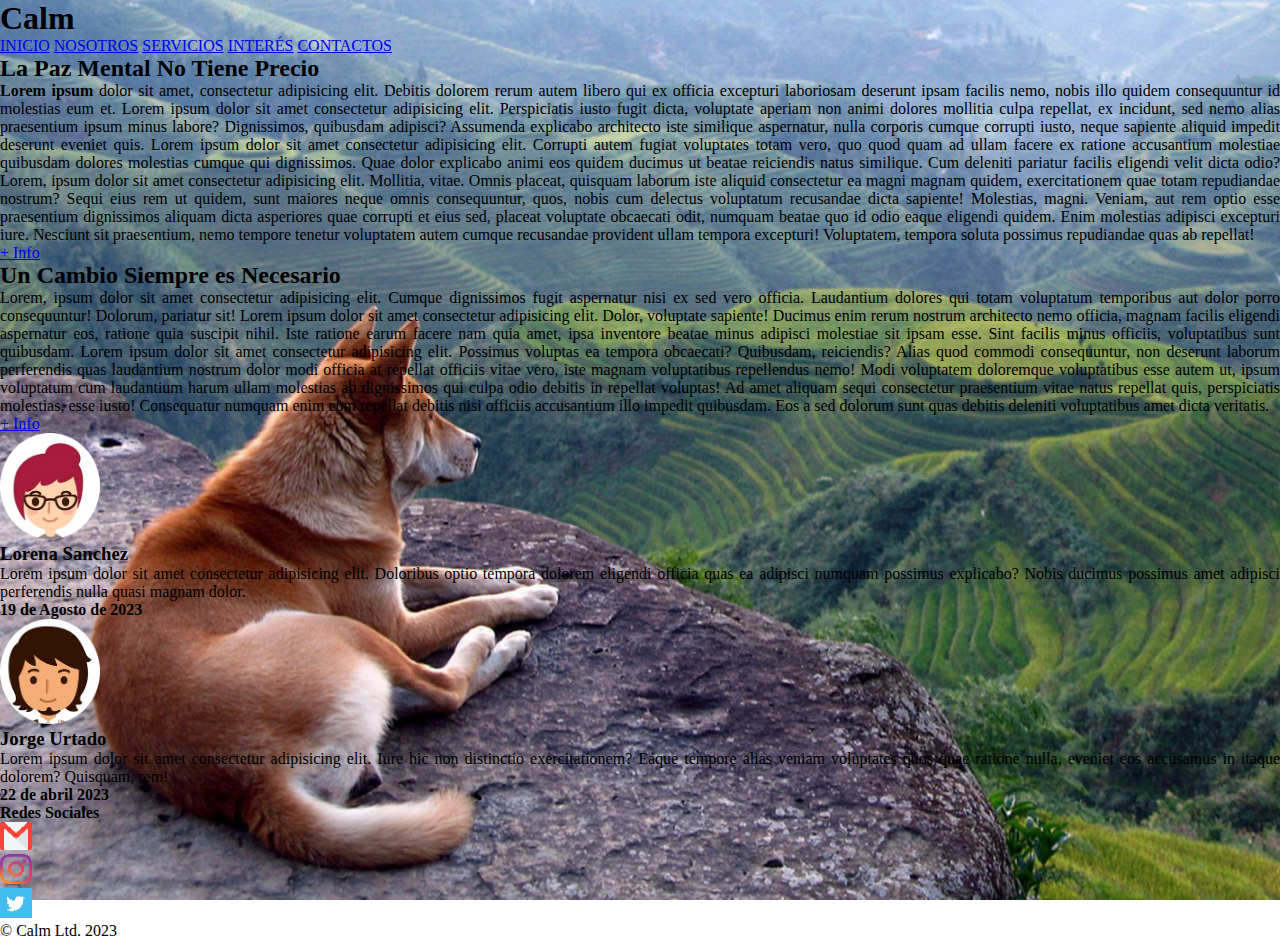
==== commit 3fc90b26: "31ago branchB 01" ====
--- a/index.html
+++ b/index.html
@@ -4,7 +4,8 @@
     <meta charset="UTF-8">
     <meta name="viewport" content="width=device-width, initial-scale=1.0">
     <title>Calm</title>
-    <link rel="stylesheet" href="style.css">
+    <!-- <link rel="stylesheet" href="style.css"> -->
+    <link rel="stylesheet" href="style_1.css">
     <script defer src="app.js"></script>
     <link rel="shortcut icon" href="./img/favicon.ico" type="image/x-icon">
 </head>
--- a/style.css
+++ b/style.css
@@ -54,7 +54,7 @@
 h1{
     font-family: 'Dancing Script', cursive;
     font-size: 4em;
-    padding-left: 45px;
+    padding-left: 50px;
     padding-right: 50px;
     border-radius: 50px;
 }
@@ -200,6 +200,7 @@
 .sec_one-div, .sec_two-div{
     display: flex;
     align-items: center;
+    padding: 50px;
 }
 
 .second_section-about{
@@ -218,7 +219,7 @@
 }
 
 .sec_one-div img, .sec_two-div img{
-    width: 32%;
+    width: 30vw;
     border-radius: 50%;
 }
 
@@ -471,7 +472,16 @@
     font-size: 1.5em;
 }
 
-@media (max-width:576px) {
+/* 360, 576, 768, 991 */
+
+@media (max-width:1900px) {
+    
+    #main p{
+        padding: 50px;
+    }
+}
+
+@media (max-width:1023px) {
     
     h1{
         display: flex;
@@ -487,7 +497,7 @@
         display: flex;
         flex-direction: column;
         align-items: center;
-        padding: 5px 60px;
+        padding: 5px 70px 5px 20px;
     }
     
     .navigation a{
@@ -498,7 +508,44 @@
         font-size: 1.1em;
         padding: 5px;
     }
-    
+
+    #main p{
+        padding: 40px;
+    }
+
+    .btn-musica a, .btn-video a{          
+        font-size: 1.5em;
+        padding: 10px 25px;
+        border-radius: 20px;    
+    }
+
+    /**/
+
+    .sec_one-div, .sec_two-div{
+        display: flex;
+        flex-direction: column;
+        align-items: center;
+        padding: 50px;
+    }
+
+    .sec_one-div img, .sec_two-div img{
+        width: 50vw;
+        border-radius: 50%;
+    }
+
+
+
+    @media (max-width: 576px) {
+
+        #main p{
+            padding: 10px;
+        }
+        .btn-musica a, .btn-video a{          
+            font-size: 1.5em;
+            padding: 10px 25px;
+            border-radius: 20px;    
+        }
+    }   
     /**/
 /*     
     h3{
--- a/style_1.css
+++ b/style_1.css
@@ -0,0 +1,21 @@
+@import url('https://fonts.googleapis.com/css2?family=Courgette&family=Dancing+Script&family=Poppins:wght@400;700&family=Signika+Negative&display=swap');
+/* 
+font-family: 'Courgette', cursive;
+font-family: 'Dancing Script', cursive;
+font-family: 'Poppins', sans-serif;
+font-family: 'Signika Negative', sans-serif; 
+*/
+
+*{
+    margin: 0px;
+    padding: 0px;
+    box-sizing: border-box;
+}
+
+body{
+    background-image: url(./img/bg1.jpg);
+    background-repeat: no-repeat;
+    background-attachment: fixed;
+    background-size: cover;
+    text-align: justify;
+}
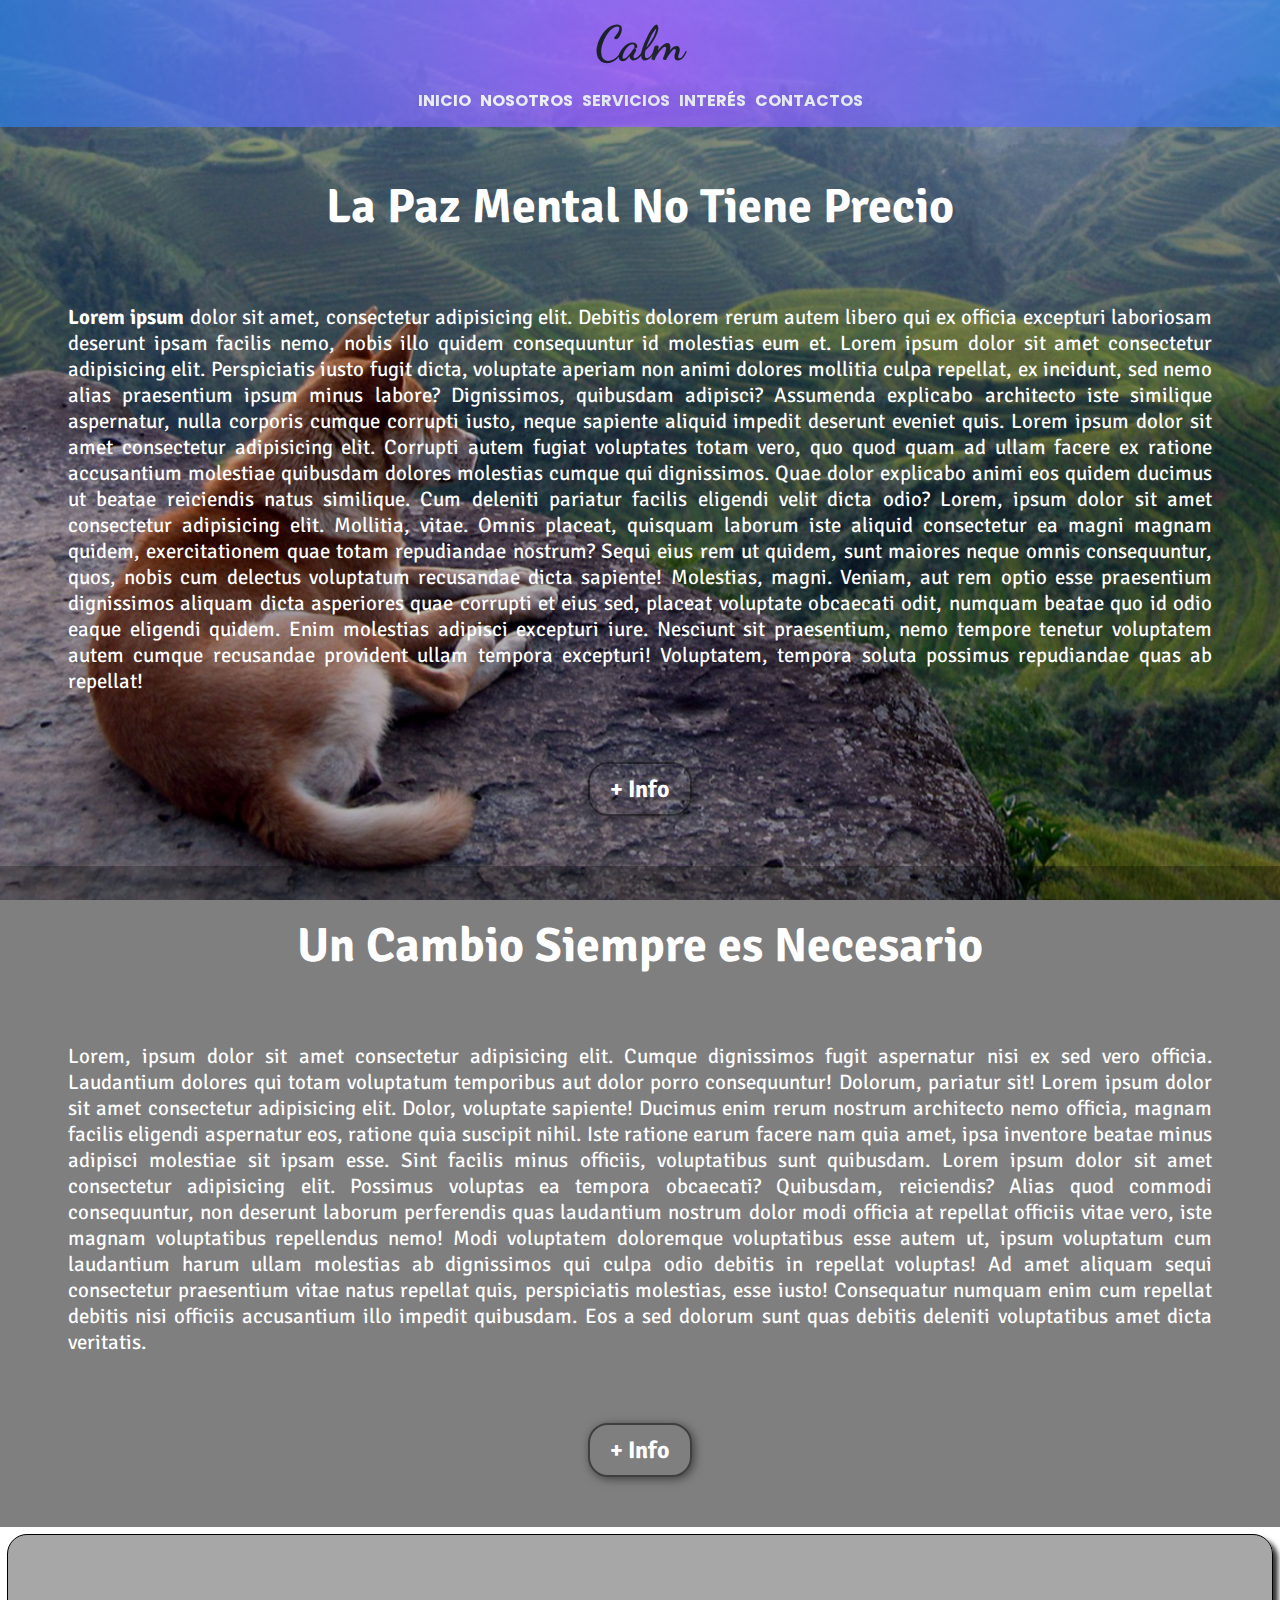
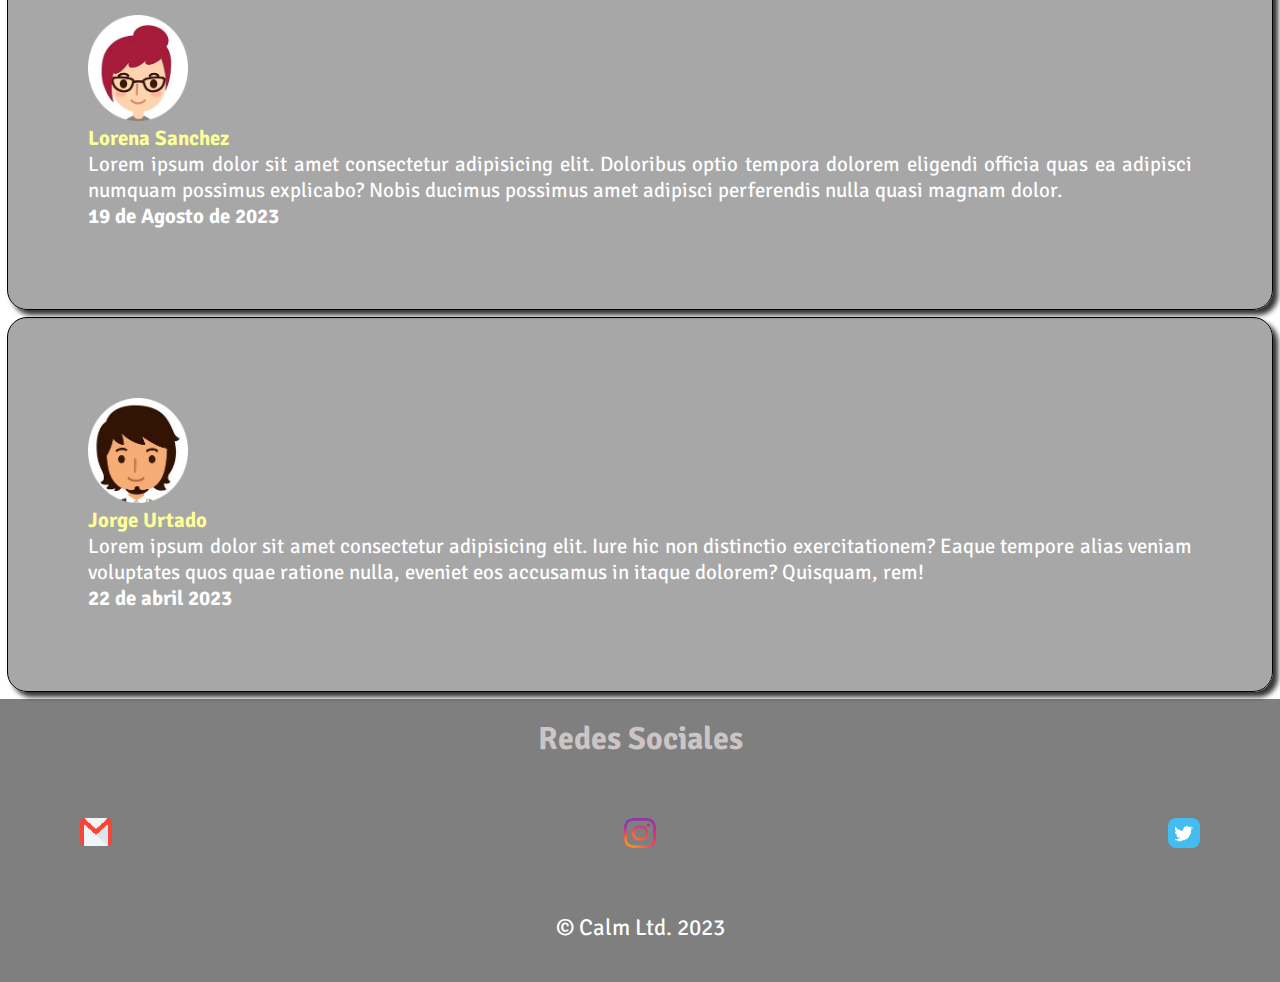
==== commit 8856c985: "01sep 01homepage" ====
--- a/index.html
+++ b/index.html
@@ -81,8 +81,6 @@
 
     <footer id="foot">
 
-        
-
         <div class="rrss">
             <div class="foot-h4">
                 <h4>Redes Sociales</h4>
--- a/style_1.css
+++ b/style_1.css
@@ -10,6 +10,7 @@
     margin: 0px;
     padding: 0px;
     box-sizing: border-box;
+    text-decoration: none;
 }
 
 body{
@@ -19,3 +20,147 @@
     background-size: cover;
     text-align: justify;
 }
+
+#head{
+    background: radial-gradient(circle, rgb(153, 82, 245) 0%, rgb(40, 115, 207) 100%);
+    opacity: 80%;
+    position: sticky;
+    top: 0;
+    display: flex;
+    flex-direction: column;
+    align-items: center;
+}
+
+.navigation{
+    padding: 15px;
+}
+
+.navigation a{
+    border-radius: 11px;
+    color: white;
+    text-decoration: none;
+    font-weight: bold;
+    font-family: 'Poppins', sans-serif;
+    padding: 2.5px;
+}
+
+.navigation a:hover{
+    background-color: rgba(145, 52, 231, 0.582);
+}
+
+h1{
+    font-family: 'Dancing Script', cursive;
+    font-size: 3em;
+    padding: 15px 10px 0px;
+}
+
+h1:hover{
+    transition: 0.2s;
+    filter: blur(3px);
+}
+
+h2{
+    font-family: 'Signika Negative', sans-serif;
+    font-size: 3em;
+    text-align: center;
+    color: white;
+    transition: 2s;
+    padding-bottom: 50px;
+}
+
+h3{
+    font-family: 'Signika Negative', sans-serif;
+    color: #ff9;
+    font-size: 1.3em;
+}
+
+p{
+    font-size: 1.3em;
+    font-family: 'Signika Negative', sans-serif;
+    color: white;
+}
+
+#main p{
+    padding: 18px;
+}
+
+.first_section{
+    background-color: rgba(0,0,0,0.3);
+    padding: 50px;
+}
+
+.second_section{
+    background-color: rgba(0,0,0,0.5);
+    padding: 50px;
+}
+
+.btn-video, .btn-musica{
+    display: flex;
+    justify-content: center;
+    padding-top: 50px;
+}
+
+.btn-musica a, .btn-video a{
+    display: inline-block;
+    color: white;
+    font-size: 1.5em;
+    font-weight: bold;
+    padding: 10px 20px;
+    border-radius: 20px;
+    border: 2px solid rgba(0, 0, 0, 0.5);
+    box-shadow: 2px 2px 10px rgba(0, 0, 0, 0.5); 
+    transition: 0.5s;
+    font-family: 'Signika Negative', sans-serif;
+}
+
+.btn-musica a:hover, .btn-video a:hover{
+    background-color: rgba(155, 48, 255, 0.493);
+}
+
+.testimony_one, .testimony_two{
+    padding: 80px;
+    margin: 7px;
+    background-color: rgba(67, 66, 68, 0.466);
+    border-radius: 20px;
+    border: 1px solid rgb(0,0,0);
+    box-shadow: 5px 5px 5px rgba(0, 0, 0, 0.8);
+    transition: 2s;
+}
+
+#foot{
+    color: rgb(204, 197, 197);
+    padding: 20px;
+    background-color: rgba(0,0,0,0.5);
+    font-size: 1.1em;
+}
+
+.foot-h4{
+    font-family: 'Signika Negative', sans-serif;
+    font-size: 2rem;
+    display: flex;
+    justify-content: center;
+}
+
+.rrss-div{
+    display: flex;
+    justify-content: space-between;
+    padding: 50px;
+}
+
+.instagram, .email, .twitter{
+    padding: 10px;
+}
+
+.email img{
+    border-radius: 5px;
+}
+
+.twitter img{
+    border-radius: 8px;
+} 
+
+
+.copyright p{
+    text-align: center;
+    padding-bottom: 20px;
+}
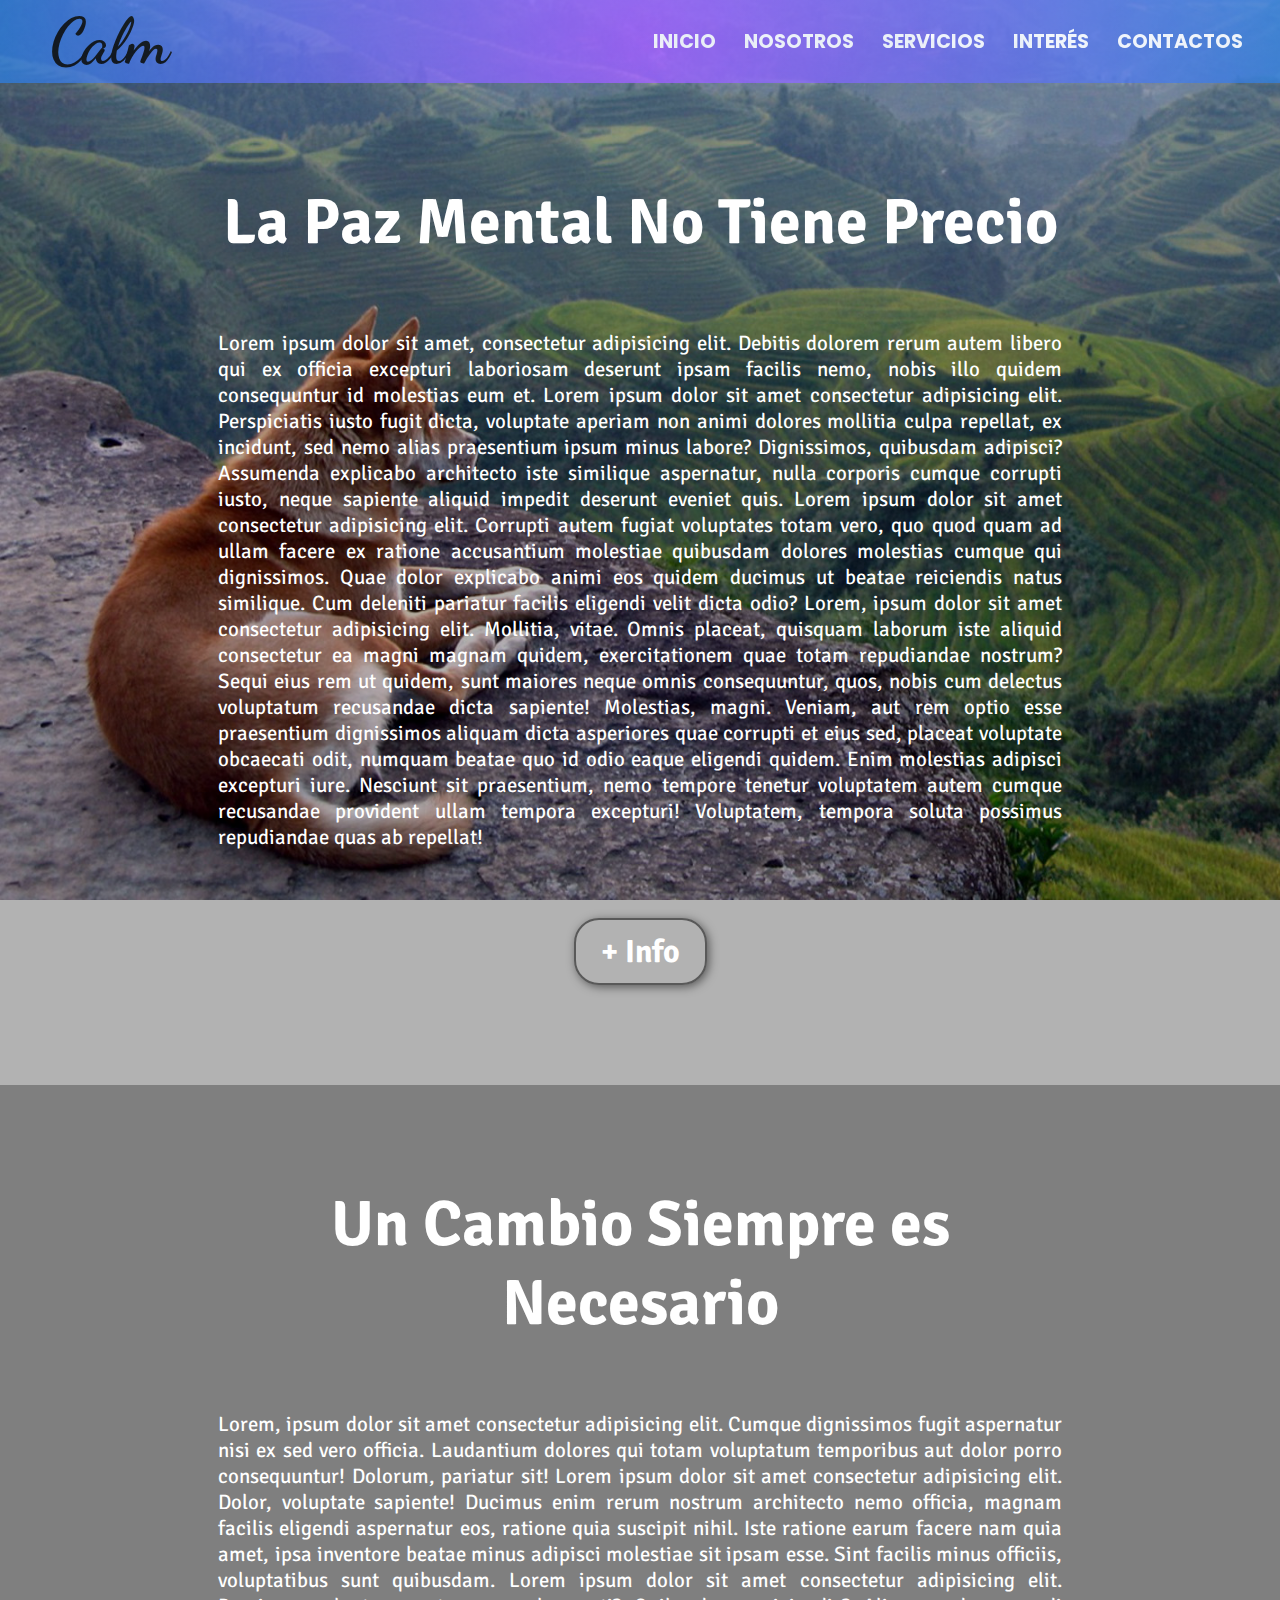
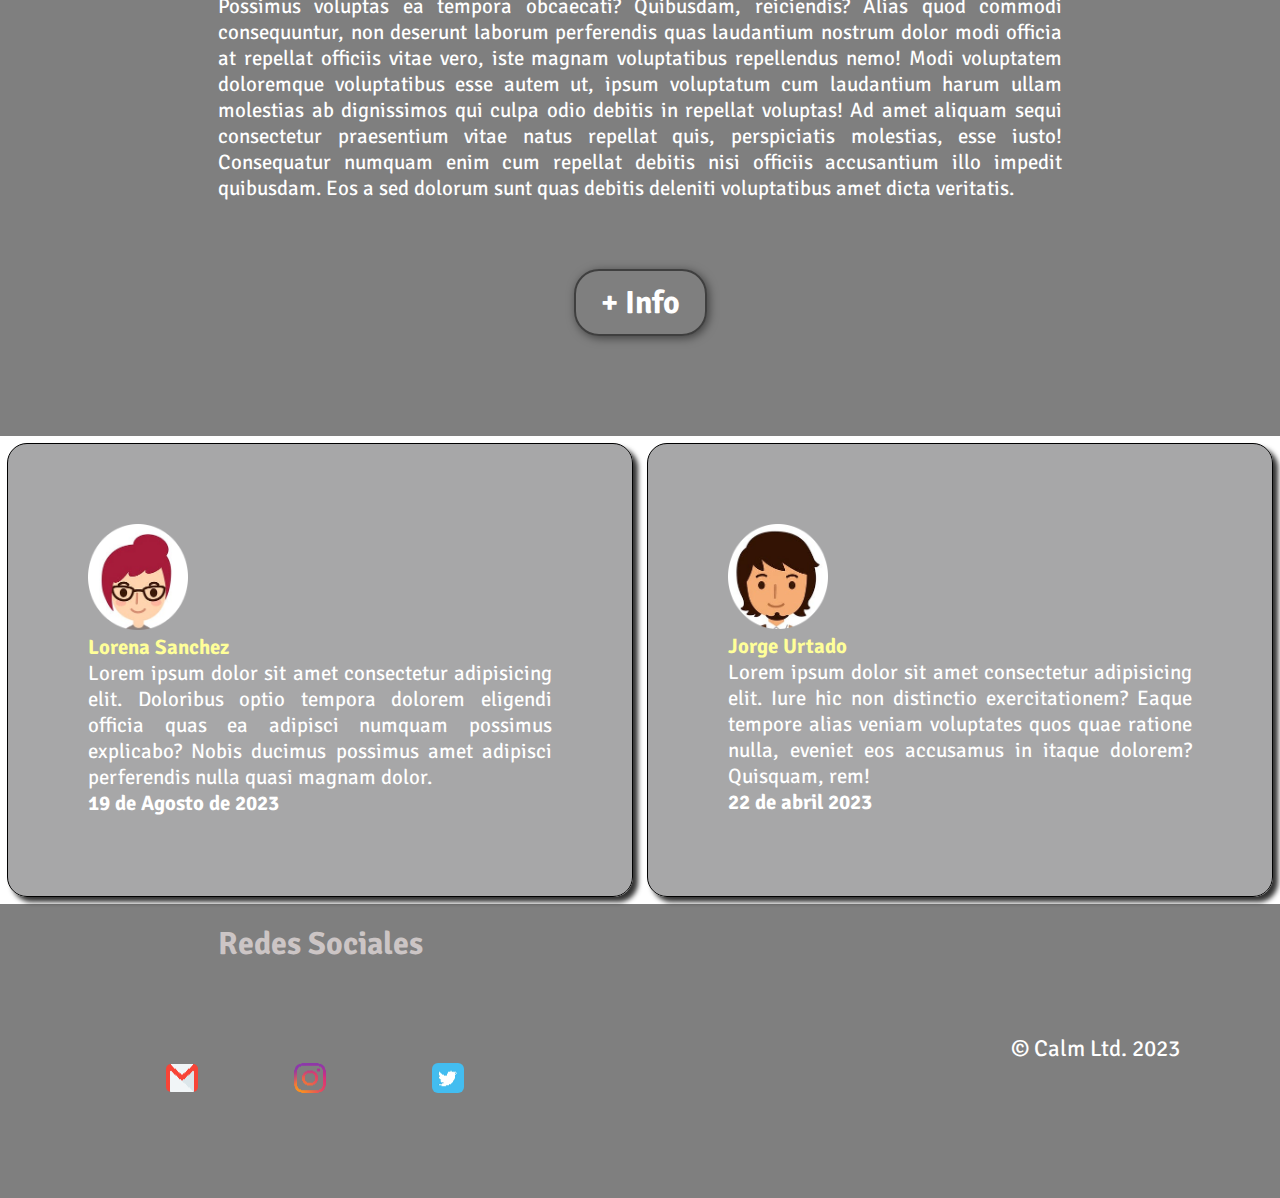
==== commit 67babdd8: "07sep 05" ====
--- a/index.html
+++ b/index.html
@@ -32,7 +32,7 @@
 
             <section class="first_section-div">
 
-                    <p><b>Lorem ipsum</b> dolor sit amet, consectetur adipisicing elit. Debitis dolorem rerum autem libero qui ex officia excepturi laboriosam deserunt ipsam facilis nemo, nobis illo quidem consequuntur id molestias eum et. Lorem ipsum dolor sit amet consectetur adipisicing elit. Perspiciatis iusto fugit dicta, voluptate aperiam non animi dolores mollitia culpa repellat, ex incidunt, sed nemo alias praesentium ipsum minus labore? Dignissimos, quibusdam adipisci? Assumenda explicabo architecto iste similique aspernatur, nulla corporis cumque corrupti iusto, neque sapiente aliquid impedit deserunt eveniet quis. Lorem ipsum dolor sit amet consectetur adipisicing elit. Corrupti autem fugiat voluptates totam vero, quo quod quam ad ullam facere ex ratione accusantium molestiae quibusdam dolores molestias cumque qui dignissimos. Quae dolor explicabo animi eos quidem ducimus ut beatae reiciendis natus similique. Cum deleniti pariatur facilis eligendi velit dicta odio? Lorem, ipsum dolor sit amet consectetur adipisicing elit. Mollitia, vitae. Omnis placeat, quisquam laborum iste aliquid consectetur ea magni magnam quidem, exercitationem quae totam repudiandae nostrum? Sequi eius rem ut quidem, sunt maiores neque omnis consequuntur, quos, nobis cum delectus voluptatum recusandae dicta sapiente! Molestias, magni. Veniam, aut rem optio esse praesentium dignissimos aliquam dicta asperiores quae corrupti et eius sed, placeat voluptate obcaecati odit, numquam beatae quo id odio eaque eligendi quidem. Enim molestias adipisci excepturi iure. Nesciunt sit praesentium, nemo tempore tenetur voluptatem autem cumque recusandae provident ullam tempora excepturi! Voluptatem, tempora soluta possimus repudiandae quas ab repellat!</p>
+                    <p>Lorem ipsum dolor sit amet, consectetur adipisicing elit. Debitis dolorem rerum autem libero qui ex officia excepturi laboriosam deserunt ipsam facilis nemo, nobis illo quidem consequuntur id molestias eum et. Lorem ipsum dolor sit amet consectetur adipisicing elit. Perspiciatis iusto fugit dicta, voluptate aperiam non animi dolores mollitia culpa repellat, ex incidunt, sed nemo alias praesentium ipsum minus labore? Dignissimos, quibusdam adipisci? Assumenda explicabo architecto iste similique aspernatur, nulla corporis cumque corrupti iusto, neque sapiente aliquid impedit deserunt eveniet quis. Lorem ipsum dolor sit amet consectetur adipisicing elit. Corrupti autem fugiat voluptates totam vero, quo quod quam ad ullam facere ex ratione accusantium molestiae quibusdam dolores molestias cumque qui dignissimos. Quae dolor explicabo animi eos quidem ducimus ut beatae reiciendis natus similique. Cum deleniti pariatur facilis eligendi velit dicta odio? Lorem, ipsum dolor sit amet consectetur adipisicing elit. Mollitia, vitae. Omnis placeat, quisquam laborum iste aliquid consectetur ea magni magnam quidem, exercitationem quae totam repudiandae nostrum? Sequi eius rem ut quidem, sunt maiores neque omnis consequuntur, quos, nobis cum delectus voluptatum recusandae dicta sapiente! Molestias, magni. Veniam, aut rem optio esse praesentium dignissimos aliquam dicta asperiores quae corrupti et eius sed, placeat voluptate obcaecati odit, numquam beatae quo id odio eaque eligendi quidem. Enim molestias adipisci excepturi iure. Nesciunt sit praesentium, nemo tempore tenetur voluptatem autem cumque recusandae provident ullam tempora excepturi! Voluptatem, tempora soluta possimus repudiandae quas ab repellat!</p>
                 
             </section>
 
--- a/style.css
+++ b/style.css
@@ -188,9 +188,9 @@
 
 /* About */
 
-.main_about p{
-    color: white;
-}
+/* .main_about p{
+    color: white;
+} */
 
 .first_section-about{
     background-color: rgba(0, 0, 0, 0.5);
@@ -213,8 +213,7 @@
 }
 
 .sec_one-div p, .sec_two-div p{
-    text-align: center;
-    text-align: justify;
+    /* text-align: justify; */
     padding: 100px;
 }
 
@@ -225,9 +224,9 @@
 
 /* services */
 
-.main_services p{
-    color: white;
-}
+/* .main_services p{
+    color: white;
+} */
 
 .service_one, .service_two, .service_three{
     padding: 100px;
@@ -235,7 +234,7 @@
 
 .service_one h2, .service_two h2, .service_three h2{
     padding-bottom: 100px;
-    transition: 2s;
+    /* transition: 2s; */
 }
 
 .service_one-div, .service_two-div, .service_three-div{
@@ -244,7 +243,6 @@
 }
 
 .service_one-div p, .service_two-div p, .service_three-div p{
-    text-align: center;
     text-align: justify;
     padding: 100px;
 }
@@ -268,13 +266,13 @@
 
 /* Interés */
 
-.main_interest{
-    color: white;
-}
-
-.main_interest h2{
+/* .main_interest{
+    color: white;
+} */
+
+/* .main_interest h2{
     transition: 2s;
-}
+} */
 
 .section_one-interest{
     background-color: rgba(0, 0, 0, 0.5);
--- a/style_1.css
+++ b/style_1.css
@@ -36,22 +36,24 @@
 }
 
 .navigation a{
-    border-radius: 11px;
+    font-size: 0.7em;
+    border-radius: 10px;
     color: white;
-    text-decoration: none;
     font-weight: bold;
     font-family: 'Poppins', sans-serif;
-    padding: 2.5px;
+    padding: 3.5px;
+    display: inline-block;
 }
 
 .navigation a:hover{
     background-color: rgba(145, 52, 231, 0.582);
+    transform: scale(1.1);
 }
 
 h1{
     font-family: 'Dancing Script', cursive;
     font-size: 3em;
-    padding: 15px 10px 0px;
+    padding: 0px 20px;
 }
 
 h1:hover{
@@ -92,6 +94,10 @@
 .second_section{
     background-color: rgba(0,0,0,0.5);
     padding: 50px;
+}
+
+.first_section p, .second_section p{
+    width: 100%;
 }
 
 .btn-video, .btn-musica{
@@ -115,6 +121,7 @@
 
 .btn-musica a:hover, .btn-video a:hover{
     background-color: rgba(155, 48, 255, 0.493);
+    transform: scale(1.1);
 }
 
 .testimony_one, .testimony_two{
@@ -143,7 +150,8 @@
 
 .rrss-div{
     display: flex;
-    justify-content: space-between;
+    align-items: center;
+    justify-content: space-evenly;
     padding: 50px;
 }
 
@@ -164,3 +172,596 @@
     text-align: center;
     padding-bottom: 20px;
 }
+
+
+/* about */
+
+
+.first_section-about{
+    background-color: rgba(0, 0, 0, 0.5);
+    padding: 50px;
+}
+
+.second_section-about{
+    background-color: rgba(0, 0, 0, 0.3);
+    padding: 50px;
+}
+
+.sec_one-div, .sec_two-div{
+    display: flex;
+    flex-direction: column;
+    align-items: center;
+}
+
+.sec_one-div p, .sec_two-div p{
+    padding: 50px 18px 0px;
+}
+
+.sec_one-div img, .sec_two-div img{
+    width: 250px;
+    border-radius: 50%;
+}
+
+
+/* services */
+
+
+.service_one{
+    background-color: rgba(0,0,0,0.3);
+}
+
+.service_two{
+    background-color: rgba(0,0,0,0.5);
+}
+
+.service_three{
+    background-color: rgba(0,0,0,0.3);
+}
+
+.service_one, .service_two, .service_three{
+    padding: 50px;
+}
+
+.service_one-div, .service_two-div, .service_three-div{
+    display: flex;
+    flex-direction: column;
+    align-items: center;
+}
+
+.service_one-div p, .service_three-div p{
+    padding: 50px 18px 0px;
+}
+
+.service_two-div p{
+    padding: 0px 18px 50px;
+}
+
+.service_one-div img, .service_two-div img, .service_three-div img{
+    border-radius: 10px;
+    width: 250px;
+}
+
+
+/* interest */
+
+
+.section_one-interest{
+    background-color: rgba(0, 0, 0, 0.5);
+    padding: 50px;
+}
+
+.secone_interest-img{
+    display: flex;
+    justify-content: center;  
+}
+
+.secone_interest-img img{
+    border-radius: 10px;
+    border: 2px solid rgba(0, 0, 0, 0.5);
+    box-shadow: 30px 20px 10px rgba(0, 0, 0, 0.7);
+    width: 250px;
+    height: 140px;
+}
+
+.section_one-interest p, .section_two-interest p{
+    padding: 50px 18px 0px;
+}
+
+.section_two-interest{
+    background-color: rgba(0, 0, 0, 0.3);
+    padding: 50px;
+}
+
+.sectwo_interest-img{
+    display: flex;
+    justify-content: center;
+}
+
+.sectwo_interest-img img{
+    border-radius: 10px;
+    border: 2px solid rgba(0, 0, 0, 0.5);
+    box-shadow:30px 20px 10px rgba(0, 0, 0, 0.7);
+    width: 250px;
+    height: 150px;
+
+}
+
+
+/* contact */
+
+
+.contact_form{
+    padding: 20px;
+    background-color: rgba(0, 0, 0, 0.5);
+}
+
+.contact_form h2{
+    font-family: 'Courgette', cursive;
+    padding-bottom: 0px;
+    font-size: 3.2em;
+}
+
+.contact_form h3{
+    text-align: center;
+    padding-bottom: 50px;
+    font-size: 1.3em;
+}
+
+form{
+    border: 3px solid #8724ce;
+	width: 300px; 
+    height: auto;
+    margin: 80px auto;
+	border-radius: 10px;  
+    padding: 50px 40px; 
+    background-color: rgba(176, 78, 233, 0.2);
+    color: white;
+}
+
+input{
+	background-color: #fbfbfb; 
+	width: 215px; 
+	height: 40px; 
+    border: 1px solid #ab4493;
+	border-radius: 5px;  
+	margin-top: 10px;  
+	padding-left: 10px;
+    margin-bottom: 20px; 
+    font-family: 'Poppins', sans-serif;
+}
+
+textarea{
+    background-color: #fbfbfb; 
+	width: 215px; 
+	height: 150px; 
+	border-radius: 5px;
+    border: 1px solid #ab4493;  
+	margin-top: 10px;  
+	padding-left: 10px;
+    margin-bottom: 20px; 
+    padding-top: 15px; 
+    font-family: 'Poppins', sans-serif;
+}
+
+label{
+    display: block; 
+	float: center; 	
+    font-family: 'Poppins', sans-serif;
+}
+
+button{
+	height: 45px; 
+	padding-left: 5px;
+	padding-right: 5px; 	
+	margin-bottom: 20px; 
+	margin-top: 10px; 	
+	background-color: #d660bb; 
+    border: 0.5px solid #d660bb;
+	border-radius: 10px;	
+	width: 215px;   
+    cursor: pointer;
+}
+
+button:hover{
+    background-color: #c451a9;
+    transition: 0.2s;
+    transform: scale(1.05);
+}
+
+
+button p{
+	color: #fff; 
+    font-weight: bold;
+    font-family: 'Poppins', sans-serif;
+}
+
+span{
+	color: yellow; 
+}
+
+.aviso{
+    font-family: 'Poppins', sans-serif;
+    font-size: 0.8em;
+}
+
+form input:focus{
+	outline:0;
+	border: 1px solid #97d848;
+}
+
+form textarea:focus{
+	outline:0;
+	border: 1px solid #97d848;
+}
+
+.contact_others{
+    background-color: rgba(0, 0, 0, 0.3);
+}
+
+.contact_others h2{
+    font-family: 'Courgette', cursive;
+    font-size: 3.2em;
+    padding: 50px;
+}
+
+.contact_others-iframe{
+    display: flex;
+    justify-content: center;
+    padding-bottom: 50px;
+}
+
+.contact_others-p{
+    text-align: center;
+    font-size: 2em;
+}
+
+.contact_others-div{
+    padding: 50px;
+    padding-bottom: 50px;
+}
+
+.contact_others-div h3{
+    text-align: center;
+    font-size: 2em;
+    padding: 50px;
+}
+
+.contact_others-div p{
+    text-align: center;
+    font-size: 1.5em;
+}
+
+
+/*  @media  */
+
+@media (width >= 500px) {
+    .navigation a{
+        font-size: 0.8em;
+    }
+}
+
+@media (width >= 600px) {
+    .navigation a{
+        font-size: 0.9em;
+    }
+}
+
+
+@media (width >= 768px) {
+
+    #head{
+        display: flex;
+        flex-direction: row;
+        justify-content: space-between;
+    }
+    
+    .navigation{
+        padding-right: 25px;
+    }
+    
+    .navigation a{
+        border-radius: 20px;
+        font-family: 'Poppins', sans-serif;
+        padding: 7px;
+        font-size: 1em;
+        display: inline-block;
+    }
+
+    .navigation a:hover{
+        transform: scale(1.1);
+    }
+
+    h1{
+        font-size: 4em;
+        padding-left: 50px;
+        padding-right: 50px;
+        border-radius: 50px;
+    }
+    
+    h2{
+        font-size: 4em;
+    }
+    
+    h3{
+        font-size: 1.3em;
+    }
+
+    .first_section, .second_section{
+        padding: 100px;
+    }
+
+    .btn-video, .btn-musica{
+        padding-top: 50px;
+    }
+    
+    .btn-musica a, .btn-video a{
+        font-size: 2em;
+        padding: 11px 22px;
+        border-radius: 25px;
+    }
+
+    .testimony{
+        display: flex;
+    }
+    
+    .testimony_one, .testimony_two{
+        padding: 80px;
+        margin: 7px;
+        background-color: rgba(67, 66, 68, 0.466);
+        border-radius: 20px;
+        width: 50%;
+        border: 1px solid rgb(0,0,0);
+        box-shadow: 5px 5px 5px rgba(0, 0, 0, 0.8);
+        transition: 2s;
+    }
+
+    #foot{
+        display: flex;
+        padding: 0px;
+    }
+
+    .foot-h4{
+        padding-top: 20px;
+        font-size: 2rem;
+        display: flex;
+        justify-content: center;
+    }
+
+    .rrss, .copyright{
+        width: 50%;
+    }
+
+    .rrss-div{
+        display: flex;
+        justify-content: space-evenly;
+        padding: 80px;
+    }
+
+    .instagram, .email{
+        padding: 10px;
+    }
+
+    .twitter img{
+        border-radius: 16px;
+        padding: 10px;
+    } 
+
+
+    .copyright p{
+        text-align: right;
+        padding: 130px 100px;
+    }
+
+    /*  about  */
+
+    .first_section-about, .second_section-about{
+        padding: 100px;
+    }
+    
+    /* .sec_one-div, .sec_two-div{
+        display: flex;
+        flex-direction: row;
+        align-items: center;
+    } */
+    
+    /* .sec_one-div p, .sec_two-div p{
+        padding: 50px 0px 50px 100px ;
+    } */
+    
+    .sec_one-div img, .sec_two-div img{
+        width: 350px;
+        border-radius: 50%;
+    }
+    
+    /* services */
+
+    .service_one, .service_two, .service_three{
+        padding: 100px;
+    }
+    
+    .service_one h2, .service_two h2, .service_three h2{
+        padding-bottom: 50px;
+    }
+    
+    /* .service_one-div, .service_two-div, .service_three-div{
+        display: flex;
+        flex-direction: row;
+        align-items: center;
+    } */
+    
+    .service_one-div p, .service_three-div p{
+        padding: 50px 50px 0px;
+    }
+
+    .service_two-div p{
+        padding: 0px 50px 50px;
+    }
+    
+    .service_one-div img, .service_two-div img, .service_three-div img{
+        border-radius: 10px;
+        width: 350px;
+    }
+    
+    /* interest */
+
+    .section_one-interest{
+        padding: 100px 0px;
+    }
+
+    .secone_interest-img{
+        padding-top: 30px;
+    }
+    
+    .secone_interest-img img{
+        width: 400px;
+    }
+    
+    .section_one-interest p{
+        padding: 100px;
+    }
+    
+    .secone_interest-div p{
+        padding: 100px 200px 50px 200px;
+    }
+    
+    .section_two-interest{
+        padding: 100px 0px;
+    }
+    
+    .section_two-interest p{
+        padding: 100px 200px 50px 200px;
+    }
+
+    .sectwo_interest-img{
+        padding-top: 30px;
+    }
+    
+    .sectwo_interest-img img{
+        width: 400px;
+    }
+
+    /* contact */
+
+    .contact_form{
+        padding: 100px 100px 50px 100px;
+    }
+    
+    .contact_form h2{
+        font-size: 4.1em;
+    }
+    
+    .contact_form h3{
+        font-size: 2em;
+    }
+    
+    form{
+        width: 500px; 
+        padding: 50px;
+    }
+    
+    input{
+        width: 400px; 
+    }
+    
+    textarea{ 
+        width: 400px; 
+    }
+    
+    button{	
+        width: 400px;   
+    }
+    
+    .contact_others h2{
+        font-size: 4.1em;
+        padding: 100px;
+    }
+    
+    .contact_others-div{
+        padding-bottom: 100px;
+    }
+    
+
+}
+
+
+@media (width >= 1200px) {
+
+    .navigation a{
+        font-size: 1.2em;
+        padding: 12px;
+        display: inline-block;
+    }
+
+    .navigation a:hover{
+        transform: scale(1.1);
+    }
+
+    .first_section, .second_section{
+        padding: 100px 200px;
+    }
+
+    .btn-musica a, .btn-video a{
+        padding: 12px 25px;
+        border-radius: 25px;
+    }
+
+    .btn-musica a:hover, .btn-video a:hover{
+        transform: scale(1.1);
+    }
+
+    /*  about  */
+
+    .sec_one-div, .sec_two-div{
+        display: flex;
+        flex-direction: row;
+        align-items: center;
+    }
+
+    .sec_one-div p, .sec_two-div p{
+        padding: 50px 50px 50px 150px ;
+    }
+
+    .sec_one-div img, .sec_two-div img{
+        width: 50vh;
+        border-radius: 50%;
+    }
+
+    /* services */
+
+
+    .service_one-div, .service_two-div, .service_three-div{
+        display: flex;
+        flex-direction: row;
+        align-items: center;
+    }
+
+    .service_one-div img, .service_two-div img, .service_three-div img{
+        border-radius: 10px;
+        width: 450px;
+    }
+
+    .service_one-div p, .service_three-div p{
+        padding: 50px 0px 50px 100px ;
+    }
+
+    .service_two-div p{
+        padding: 50px 100px 50px 0px;
+    }
+
+    /* interest */
+
+    .secone_interest-img img{
+        width: 450px;
+    }
+
+    .sectwo_interest-img img{
+        width: 440px;
+    }
+
+    .contact_others-iframe iframe{
+        width: 450px;
+        height: 450px;
+    }
+
+}
+
